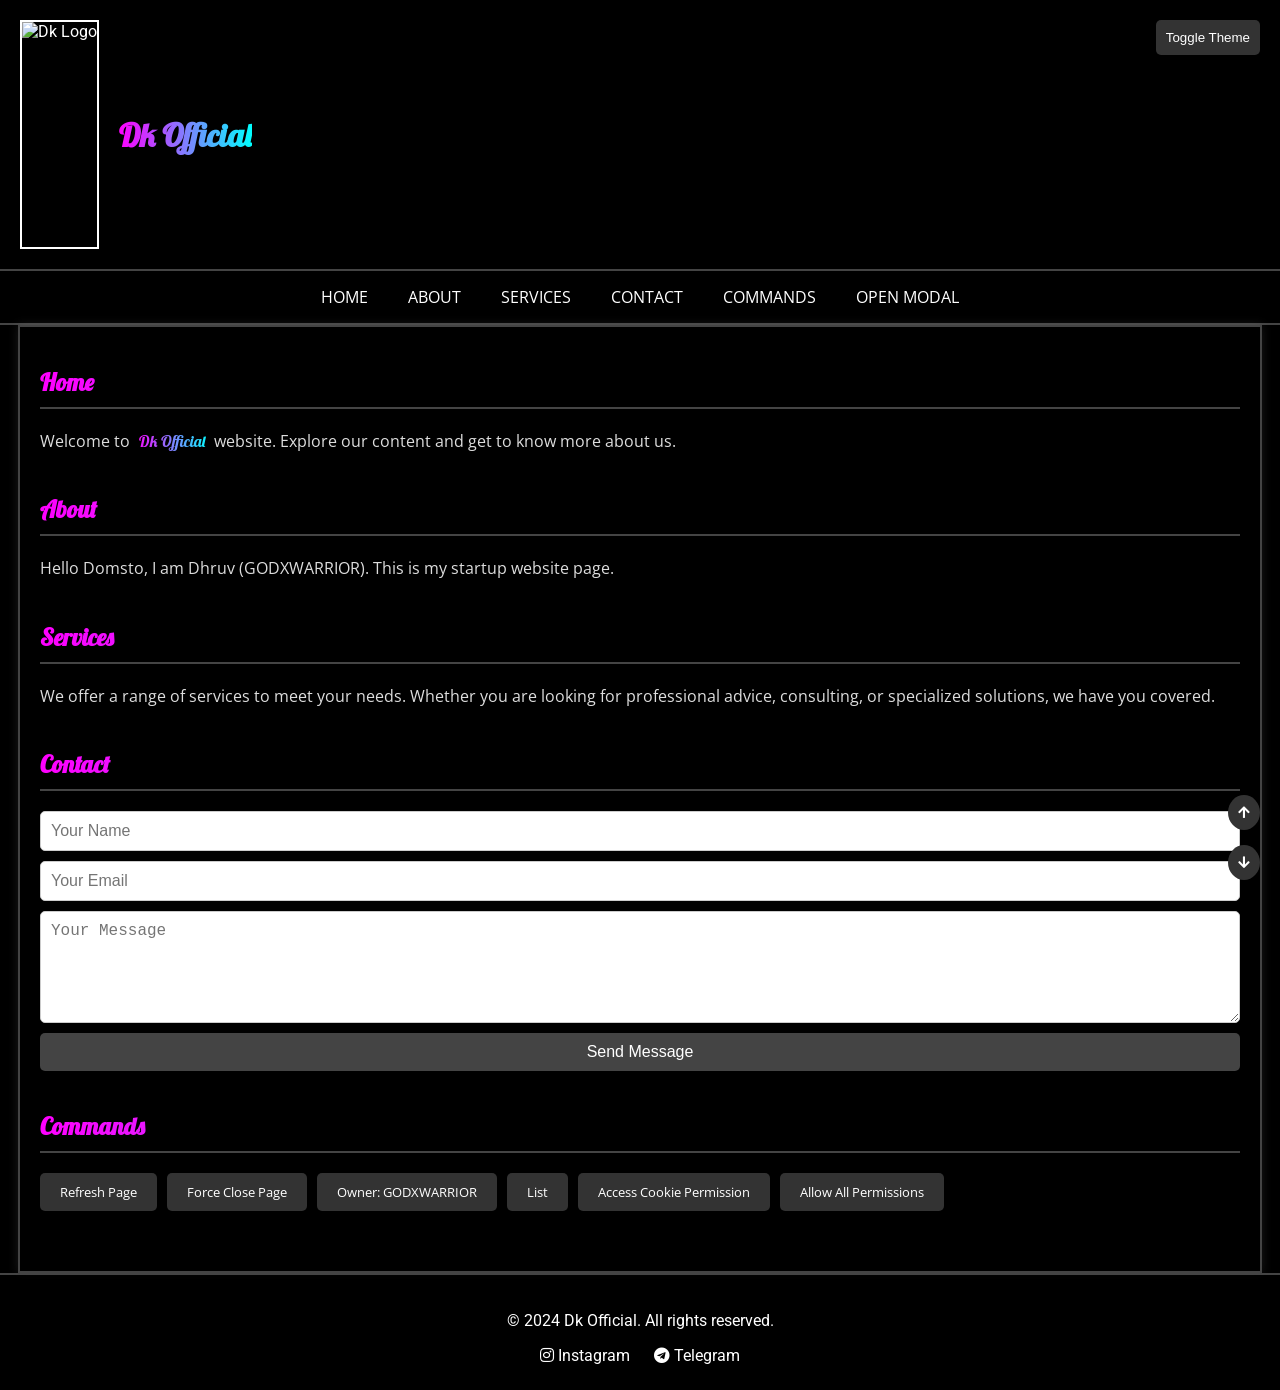
==== index.html @ fb7f43b9 "Add files via upload" ====
<!DOCTYPE html>
<html lang="en">
<head>
    <meta charset="UTF-8">
    <meta name="viewport" content="width=device-width, initial-scale=1.0">
    <title>Dk Official</title>
    <link rel="stylesheet" href="https://cdnjs.cloudflare.com/ajax/libs/font-awesome/5.15.4/css/all.min.css">
    <link href="https://fonts.googleapis.com/css2?family=Roboto:wght@400;700&family=Open+Sans:wght@400;700&family=Lobster&display=swap" rel="stylesheet">
    <link rel="stylesheet" href="https://cdnjs.cloudflare.com/ajax/libs/animate.css/4.1.1/animate.min.css"/>
    <link rel="stylesheet" href="https://cdnjs.cloudflare.com/ajax/libs/toastr.js/latest/toastr.min.css">
    <style>
        body {
            font-family: 'Roboto', sans-serif;
            margin: 0;
            padding: 0;
            color: #fff;
            overflow-x: hidden;
            background: black;
            transition: background 0.5s, color 0.5s;
            scroll-behavior: smooth;
        }
        .bg-animation {
            position: fixed;
            top: 0;
            left: 0;
            width: 100%;
            height: 100%;
            z-index: 0;
            background: url('https://s3-us-west-2.amazonaws.com/s.cdpn.io/221808/sky.jpg') no-repeat center center/cover;
            animation: backgroundAnimation 30s infinite alternate;
        }
        @keyframes backgroundAnimation {
            0% { background-position: 0% 0%; }
            100% { background-position: 100% 100%; }
        }
        header {
            display: flex;
            align-items: center;
            background-color: rgba(0, 0, 0, 0.8);
            color: #fff;
            padding: 20px;
            position: relative;
            z-index: 1;
            border-bottom: 2px solid #444;
            width: 100%;
        }
        header img {
            height: calc(100vh / 4); /* One-fourth of the viewport height */
            width: auto;
            border: 2px solid #fff;
        }
        header h1 {
            margin: 0;
            margin-left: 20px;
            font-family: 'Lobster', cursive;
            font-weight: 700;
            position: relative;
            color: transparent;
            background-image: linear-gradient(to right, #ff00ff, #00ffff);
            -webkit-background-clip: text;
            animation: skyCrackerAnimation 2s infinite;
        }
        @keyframes skyCrackerAnimation {
            0%, 100% { text-shadow: 0 0 10px rgba(255, 255, 255, 0.8), 0 0 20px rgba(255, 255, 255, 0.6), 0 0 30px rgba(255, 255, 255, 0.4), 0 0 40px rgba(255, 255, 255, 0.2); }
            50% { text-shadow: 0 0 20px rgba(255, 0, 0, 0.8), 0 0 40px rgba(255, 0, 0, 0.6), 0 0 60px rgba(255, 0, 0, 0.4), 0 0 80px rgba(255, 0, 0, 0.2); }
        }
        nav {
            display: flex;
            justify-content: center;
            background-color: rgba(0, 0, 0, 0.8);
            position: relative;
            z-index: 1;
            border-bottom: 2px solid #444;
            width: 100%;
            position: sticky;
            top: 0;
        }
        nav a {
            color: #fff;
            padding: 15px 20px;
            text-decoration: none;
            text-transform: uppercase;
            font-family: 'Open Sans', sans-serif;
            transition: color 0.3s;
        }
        nav a:hover {
            color: #ff0;
        }
        .theme-toggle {
            position: absolute;
            top: 20px;
            right: 20px;
            background-color: #333;
            color: #fff;
            padding: 10px;
            border: none;
            border-radius: 5px;
            cursor: pointer;
            z-index: 2;
        }
        .theme-toggle.light {
            background-color: #fff;
            color: #000;
        }
        main {
            padding: 20px;
            max-width: 1200px;
            margin: auto;
            background-color: rgba(0, 0, 0, 0.8);
            box-shadow: 0 0 10px rgba(255, 255, 255, 0.1);
            position: relative;
            z-index: 1;
            border: 2px solid #444;
        }
        section {
            margin-bottom: 40px;
        }
        section h2 {
            border-bottom: 2px solid #444;
            padding-bottom: 10px;
            font-family: 'Lobster', cursive;
            font-weight: 700;
            color: transparent;
            background-image: linear-gradient(to right, #ff00ff, #00ffff);
            -webkit-background-clip: text;
            animation: fadeInUp 1s ease-in-out;
        }
        @keyframes fadeInUp {
            from {
                opacity: 0;
                transform: translate3d(0, 40px, 0);
            }
            to {
                opacity: 1;
                transform: translate3d(0, 0, 0);
            }
        }
        section p {
            line-height: 1.6;
            font-family: 'Open Sans', sans-serif;
            color: #ddd;
            animation: fadeIn 1s ease-in-out;
        }
        @keyframes fadeIn {
            from {
                opacity: 0;
            }
            to {
                opacity: 1;
            }
        }
        .highlight {
            background-color: #ff0;
            font-family: 'Lobster', cursive;
            padding: 0 5px;
            color: transparent;
            background-image: linear-gradient(to right, #ff00ff, #00ffff);
            -webkit-background-clip: text;
        }
        .contact-form {
            display: flex;
            flex-direction: column;
            gap: 10px;
        }
        .contact-form input, .contact-form textarea {
            padding: 10px;
            font-size: 16px;
            border: 1px solid #ccc;
            border-radius: 5px;
        }
        .contact-form button {
            padding: 10px;
            font-size: 16px;
            background-color: #444;
            color: #fff;
            border: none;
            border-radius: 5px;
            cursor: pointer;
        }
        .contact-form button:hover {
            background-color: #555;
        }
        .commands {
            display: flex;
            flex-wrap: wrap;
            gap: 10px;
        }
        .command-button {
            background-color: #333;
            color: #fff;
            padding: 10px 20px;
            border: none;
            border-radius: 5px;
            cursor: pointer;
            font-family: 'Open Sans', sans-serif;
        }
        .command-button:hover {
            background-color: #555;
        }
        .go-up, .go-down {
            position: fixed;
            right: 20px;
            padding: 10px;
            background-color: #333;
            color: #fff;
            border: none;
            border-radius: 50%;
            cursor: pointer;
            z-index: 2;
        }
        .go-up {
            bottom: 70px;
        }
        .go-down {
            bottom: 20px;
        }
        footer {
            background-color: rgba(0, 0, 0, 0.8);
            color: #fff;
            text-align: center;
            padding: 20px;
            position: relative;
            z-index: 1;
            border-top: 2px solid #444;
        }
        .social-icons {
            margin-top: 10px;
        }
        .social-icons a {
            color: #fff;
            margin: 0 10px;
            text-decoration: none;
        }
        .modal {
            display: none;
            position: fixed;
            top: 0;
            left: 0;
            width: 100%;
            height: 100%;
            background-color: rgba(0, 0, 0, 0.8);
            justify-content: center;
            align-items: center;
            z-index: 3;
        }
        .modal.active {
            display: flex;
        }
        .modal-header, .modal-body {
            background-color: #333;
            color: #fff;
            padding: 20px;
            border-radius: 10px;
            width: 80%;
            max-width: 600px;
        }
        .modal-header {
            display: flex;
            justify-content: space-between;
            align-items: center;
            border-bottom: 2px solid #444;
            padding-bottom: 10px;
            font-family: 'Lobster', cursive;
            font-weight: 700;
        }
        .modal-body {
            padding: 20px 0;
        }
        .close-button {
            cursor: pointer;
            font-size: 24px;
            color: #fff;
        }
        .tooltip {
            position: relative;
            display: inline-block;
        }
        .tooltip .tooltiptext {
            visibility: hidden;
            width: 120px;
            background-color: #333;
            color: #fff;
            text-align: center;
            border-radius: 5px;
            padding: 5px;
            position: absolute;
            z-index: 1;
            bottom: 100%;
            left: 50%;
            margin-left: -60px;
            opacity: 0;
            transition: opacity 0.3s;
        }
        .tooltip:hover .tooltiptext {
            visibility: visible;
            opacity: 1;
        }
        .dark-mode {
            background-color: #121212;
            color: #fff;
        }
        .light-mode {
            background-color: #f5f5f5;
            color: #000;
        }
        .light-mode nav, .light-mode footer {
            background-color: #fff;
            color: #000;
        }
        .light-mode .command-button {
            background-color: #ddd;
            color: #000;
        }
        .light-mode .command-button:hover {
            background-color: #ccc;
        }
    </style>
</head>
<body data-spy="scroll" data-target="nav" data-offset="60">
    <div class="bg-animation"></div>
    <header>
        <img src="https://www.dropbox.com/scl/fi/5ltks3g2kdug791y4hsg6/IMG_20240408_201841.png?rlkey=3jdibfqul8lbfwavohm7fztfv&st=ibih7zx9&dl=1" alt="Dk Logo">
        <h1 class="animate__animated animate__fadeIn">Dk Official</h1>
    </header>
    <nav>
        <a href="#home">Home</a>
        <a href="#about">About</a>
        <a href="#services">Services</a>
        <a href="#contact">Contact</a>
        <a href="#commands">Commands</a>
        <a href="#modal" id="openModal">Open Modal</a>
    </nav>
    <button class="theme-toggle">Toggle Theme</button>
    <main>
        <section id="home">
            <h2>Home</h2>
            <p>Welcome to <span class="highlight">Dk Official</span> website. Explore our content and get to know more about us.</p>
        </section>
        <section id="about">
            <h2>About</h2>
            <p>Hello Domsto, I am Dhruv (GODXWARRIOR). This is my startup website page.</p>
        </section>
        <section id="services">
            <h2>Services</h2>
            <p>We offer a range of services to meet your needs. Whether you are looking for professional advice, consulting, or specialized solutions, we have you covered.</p>
        </section>
        <section id="contact">
            <h2>Contact</h2>
            <form class="contact-form" id="contactForm">
                <input type="text" name="name" placeholder="Your Name" required>
                <input type="email" name="email" placeholder="Your Email" required>
                <textarea name="message" rows="5" placeholder="Your Message" required></textarea>
                <button type="submit">Send Message</button>
            </form>
        </section>
        <section id="commands">
            <h2>Commands</h2>
            <div class="commands">
                <button class="command-button tooltip" id="refreshPage">Refresh Page<span class="tooltiptext">Reload the webpage</span></button>
                <button class="command-button tooltip" id="closePage">Force Close Page<span class="tooltiptext">Close the webpage</span></button>
                <button class="command-button tooltip">Owner: GODXWARRIOR<span class="tooltiptext">Information about the owner</span></button>
                <button class="command-button tooltip">List<span class="tooltiptext">Display list of items</span></button>
                <button class="command-button tooltip" id="cookiePermission">Access Cookie Permission<span class="tooltiptext">Request cookie permission</span></button>
                <button class="command-button tooltip" id="allowAllPermissions">Allow All Permissions<span class="tooltiptext">Grant all permissions</span></button>
                <!-- Add more commands here as needed -->
            </div>
        </section>
    </main>
    <footer>
        <p>&copy; 2024 Dk Official. All rights reserved.</p>
        <div class="social-icons">
            <a href="https://www.instagram.com/__dhruv__x__arya__x__?igsh=c3NodjY0eHowbjA="><i class="fab fa-instagram"></i> Instagram</a>
            <a href="https://t.me/Dhruv_Aryaa"><i class="fab fa-telegram"></i> Telegram</a>
        </div>
    </footer>

    <button class="go-up" id="goUp"><i class="fas fa-arrow-up"></i></button>
    <button class="go-down" id="goDown"><i class="fas fa-arrow-down"></i></button>

    <!-- Modal Popup -->
    <div id="myModal" class="modal">
        <div class="modal-header">
            <h3>Modal Title</h3>
            <span class="close-button" id="closeModal">&times;</span>
        </div>
        <div class="modal-body">
            <p>This is a sample modal popup content.</p>
        </div>
    </div>

    <!-- Chart.js Library -->
    <script src="https://cdn.jsdelivr.net/npm/chart.js"></script>
    <!-- Email.js Library -->
    <script src="https://cdn.emailjs.com/dist/email.min.js"></script>
    <!-- Toastr Notifications Library -->
    <script src="https://cdnjs.cloudflare.com/ajax/libs/toastr.js/latest/toastr.min.js"></script>

    <script>
        // Initialize EmailJS
        (function() {
            emailjs.init("YOUR_USER_ID"); // Replace with your EmailJS user ID
        })();

        // Request Notification Permission
        if (Notification.permission !== 'granted') {
            Notification.requestPermission().then(permission => {
                if (permission === 'granted') {
                    new Notification("Welcome to Dk Official!");
                }
            });
        }

        // Send Notification
        function sendNotification(title, body) {
            if (Notification.permission === 'granted') {
                new Notification(title, { body: body });
            }
        }

        // Send Email
        document.getElementById('contactForm').addEventListener('submit', function(event) {
            event.preventDefault();
            let templateParams = {
                name: this.name.value,
                email: this.email.value,
                message: this.message.value
            };
            emailjs.send('YOUR_SERVICE_ID', 'YOUR_TEMPLATE_ID', templateParams)
                .then(function(response) {
                    toastr.success('Email sent successfully!');
                    document.getElementById('contactForm').reset();
                }, function(error) {
                    toastr.error('Failed to send email. Please try again.');
                });
        });

        // Theme Toggle
        document.querySelector('.theme-toggle').addEventListener('click', function() {
            document.body.classList.toggle('light-mode');
            document.body.classList.toggle('dark-mode');
        });

        // Command Buttons
        document.getElementById('refreshPage').addEventListener('click', function() {
            location.reload();
        });

        document.getElementById('closePage').addEventListener('click', function() {
            window.close();
        });

        document.getElementById('cookiePermission').addEventListener('click', function() {
            navigator.permissions.query({name: 'cookie'}).then(function(permissionStatus) {
                alert(`Cookie Permission: ${permissionStatus.state}`);
            });
        });

        document.getElementById('allowAllPermissions').addEventListener('click', function() {
            // This is a placeholder for granting all permissions
            alert('All permissions have been granted (simulated).');
        });

        // Go Up and Go Down Buttons
        document.getElementById('goUp').addEventListener('click', function() {
            window.scrollTo({ top: 0, behavior: 'smooth' });
        });

        document.getElementById('goDown').addEventListener('click', function() {
            window.scrollTo({ top: document.body.scrollHeight, behavior: 'smooth' });
        });

        // Modal Popup
        document.getElementById('openModal').addEventListener('click', function(event) {
            event.preventDefault();
            document.getElementById('myModal').classList.add('active');
        });

        document.getElementById('closeModal').addEventListener('click', function() {
            document.getElementById('myModal').classList.remove('active');
        });

        window.addEventListener('click', function(event) {
            if (event.target === document.getElementById('myModal')) {
                document.getElementById('myModal').classList.remove('active');
            }
        });

        // Additional features (e.g., weather updates, date and time)
        function updateDateTime() {
            let now = new Date();
            document.getElementById('datetime').textContent = now.toLocaleString();
        }
        setInterval(updateDateTime, 1000);
        updateDateTime();
    </script>
</body>
</html>
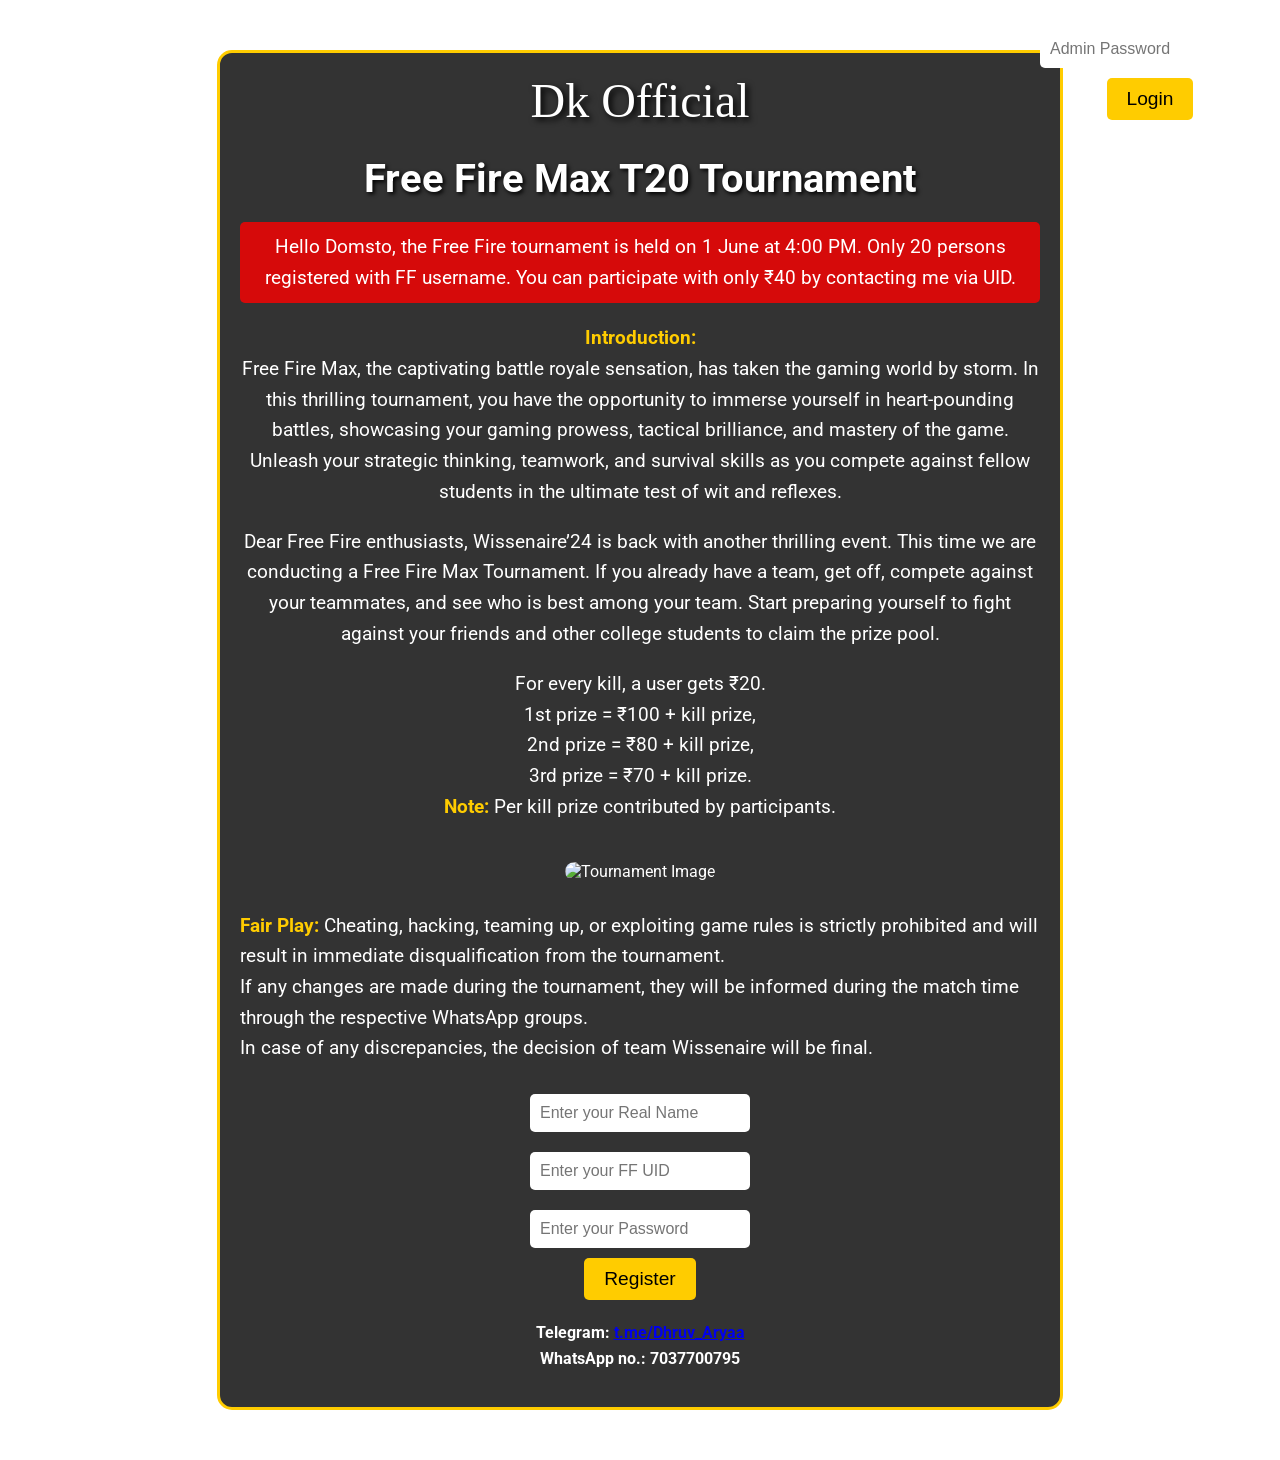
==== commit f13b8529: "Add files via upload" ====
--- a/index.html
+++ b/index.html
@@ -3,495 +3,470 @@
 <head>
     <meta charset="UTF-8">
     <meta name="viewport" content="width=device-width, initial-scale=1.0">
-    <title>Dk Official</title>
-    <link rel="stylesheet" href="https://cdnjs.cloudflare.com/ajax/libs/font-awesome/5.15.4/css/all.min.css">
-    <link href="https://fonts.googleapis.com/css2?family=Roboto:wght@400;700&family=Open+Sans:wght@400;700&family=Lobster&display=swap" rel="stylesheet">
-    <link rel="stylesheet" href="https://cdnjs.cloudflare.com/ajax/libs/animate.css/4.1.1/animate.min.css"/>
-    <link rel="stylesheet" href="https://cdnjs.cloudflare.com/ajax/libs/toastr.js/latest/toastr.min.css">
+    <title>Free Fire Max T20 Tournament - Dk Official</title>
     <style>
+        @import url('https://fonts.googleapis.com/css2?family=Roboto:wght@300;400;700&family=Press+Start+2P&display=swap');
+
         body {
             font-family: 'Roboto', sans-serif;
+            background: url('https://www.dropbox.com/scl/fi/n9z4mzyovww0092wyyswy/15695-Free-Fire.jpg?rlkey=npbdidvfoxpopw5f5c1pks23q&dl=1') no-repeat center center fixed;
+            background-size: cover;
             margin: 0;
             padding: 0;
             color: #fff;
-            overflow-x: hidden;
-            background: black;
-            transition: background 0.5s, color 0.5s;
-            scroll-behavior: smooth;
-        }
-        .bg-animation {
-            position: fixed;
-            top: 0;
-            left: 0;
-            width: 100%;
-            height: 100%;
-            z-index: 0;
-            background: url('https://s3-us-west-2.amazonaws.com/s.cdpn.io/221808/sky.jpg') no-repeat center center/cover;
-            animation: backgroundAnimation 30s infinite alternate;
-        }
-        @keyframes backgroundAnimation {
+            text-align: center;
+            animation: moveBg 20s infinite linear;
+        }
+
+        .container {
+            background: rgba(0, 0, 0, 0.8);
+            border: 3px solid #ffcc00;
+            border-radius: 15px;
+            padding: 20px;
+            margin: 50px auto;
+            width: 80%;
+            max-width: 800px;
+            animation: fadeIn 3s ease-in-out;
+        }
+
+        .main-title {
+            font-family: 'Press Start 2P', cursive;
+            font-size: 3em;
+            margin-bottom: 20px;
+            text-shadow: 3px 3px 6px #000;
+            animation: textGlow 2s infinite alternate;
+        }
+
+        h1 {
+            font-size: 2.5em;
+            margin-bottom: 20px;
+            text-shadow: 2px 2px 4px #000;
+            font-weight: bold;
+        }
+
+        p {
+            font-size: 1.2em;
+            line-height: 1.6;
+        }
+
+        .highlight {
+            color: #ffcc00;
+            font-weight: bold;
+        }
+
+        .guidelines {
+            text-align: left;
+            margin-top: 30px;
+        }
+
+        .guidelines ul {
+            list-style-type: none;
+            padding: 0;
+        }
+
+        .guidelines ul li {
+            margin-bottom: 10px;
+            font-size: 1em;
+        }
+
+        img {
+            max-width: 100%;
+            height: auto;
+            border-radius: 10px;
+            margin-top: 20px;
+        }
+
+        @keyframes fadeIn {
+            from { opacity: 0; }
+            to { opacity: 1; }
+        }
+
+        @keyframes moveBg {
             0% { background-position: 0% 0%; }
-            100% { background-position: 100% 100%; }
-        }
-        header {
+            50% { background-position: 100% 100%; }
+            100% { background-position: 0% 0%; }
+        }
+
+        @keyframes textGlow {
+            0% { color: #ffcc00; }
+            100% { color: #00ffcc; }
+        }
+
+        .notification {
+            background: rgba(255, 0, 0, 0.8);
+            padding: 10px;
+            border-radius: 5px;
+            margin-bottom: 20px;
+            font-size: 1.2em;
+        }
+
+        .registration-form {
             display: flex;
+            flex-direction: column;
             align-items: center;
-            background-color: rgba(0, 0, 0, 0.8);
-            color: #fff;
+            margin-top: 20px;
+        }
+
+        .registration-form input {
+            padding: 10px;
+            margin: 10px 0;
+            border-radius: 5px;
+            border: none;
+            font-size: 1em;
+        }
+
+        .registration-form button {
+            padding: 10px 20px;
+            border-radius: 5px;
+            border: none;
+            background-color: #ffcc00;
+            color: #000;
+            font-size: 1.2em;
+            cursor: pointer;
+        }
+
+        .participant-section {
+            display: none;
+            margin-top: 30px;
             padding: 20px;
-            position: relative;
-            z-index: 1;
-            border-bottom: 2px solid #444;
-            width: 100%;
-        }
-        header img {
-            height: calc(100vh / 4); /* One-fourth of the viewport height */
-            width: auto;
-            border: 2px solid #fff;
-        }
-        header h1 {
-            margin: 0;
-            margin-left: 20px;
-            font-family: 'Lobster', cursive;
-            font-weight: 700;
-            position: relative;
-            color: transparent;
-            background-image: linear-gradient(to right, #ff00ff, #00ffff);
-            -webkit-background-clip: text;
-            animation: skyCrackerAnimation 2s infinite;
-        }
-        @keyframes skyCrackerAnimation {
-            0%, 100% { text-shadow: 0 0 10px rgba(255, 255, 255, 0.8), 0 0 20px rgba(255, 255, 255, 0.6), 0 0 30px rgba(255, 255, 255, 0.4), 0 0 40px rgba(255, 255, 255, 0.2); }
-            50% { text-shadow: 0 0 20px rgba(255, 0, 0, 0.8), 0 0 40px rgba(255, 0, 0, 0.6), 0 0 60px rgba(255, 0, 0, 0.4), 0 0 80px rgba(255, 0, 0, 0.2); }
-        }
-        nav {
-            display: flex;
-            justify-content: center;
-            background-color: rgba(0, 0, 0, 0.8);
-            position: relative;
-            z-index: 1;
-            border-bottom: 2px solid #444;
-            width: 100%;
-            position: sticky;
-            top: 0;
-        }
-        nav a {
-            color: #fff;
-            padding: 15px 20px;
-            text-decoration: none;
-            text-transform: uppercase;
-            font-family: 'Open Sans', sans-serif;
-            transition: color 0.3s;
-        }
-        nav a:hover {
-            color: #ff0;
-        }
-        .theme-toggle {
+            border-radius: 15px;
+            background: rgba(0, 0, 0, 0.8);
+            animation: participantGlow 2s infinite alternate;
+        }
+
+        .participant-list, .announcement-section, .admin-dashboard {
+            margin: 20px 0;
+        }
+
+        .participant-list ul, .announcement-section ul {
+            list-style: none;
+            padding: 0;
+        }
+
+        .announcement-form input, .admin-dashboard input {
+            padding: 10px;
+            margin: 10px 0;
+            border-radius: 5px;
+            border: none;
+            font-size: 1em;
+        }
+
+        .announcement-form button, .admin-dashboard button {
+            padding: 10px 20px;
+            border-radius: 5px;
+            border: none;
+            background-color: #ffcc00;
+            color: #000;
+            font-size: 1.2em;
+            cursor: pointer;
+        }
+
+        @keyframes participantGlow {
+            0% { box-shadow: 0 0 20px #ffcc00; }
+            100% { box-shadow: 0 0 20px #00ffcc; }
+        }
+
+        .participant-section {
+            animation: participantGlow 2s infinite alternate;
+        }
+
+        .admin-login {
             position: absolute;
             top: 20px;
             right: 20px;
-            background-color: #333;
-            color: #fff;
-            padding: 10px;
-            border: none;
-            border-radius: 5px;
-            cursor: pointer;
-            z-index: 2;
-        }
-        .theme-toggle.light {
-            background-color: #fff;
-            color: #000;
-        }
-        main {
-            padding: 20px;
-            max-width: 1200px;
-            margin: auto;
-            background-color: rgba(0, 0, 0, 0.8);
-            box-shadow: 0 0 10px rgba(255, 255, 255, 0.1);
-            position: relative;
-            z-index: 1;
-            border: 2px solid #444;
-        }
-        section {
-            margin-bottom: 40px;
-        }
-        section h2 {
-            border-bottom: 2px solid #444;
-            padding-bottom: 10px;
-            font-family: 'Lobster', cursive;
-            font-weight: 700;
-            color: transparent;
-            background-image: linear-gradient(to right, #ff00ff, #00ffff);
-            -webkit-background-clip: text;
-            animation: fadeInUp 1s ease-in-out;
-        }
-        @keyframes fadeInUp {
-            from {
-                opacity: 0;
-                transform: translate3d(0, 40px, 0);
-            }
-            to {
-                opacity: 1;
-                transform: translate3d(0, 0, 0);
-            }
-        }
-        section p {
-            line-height: 1.6;
-            font-family: 'Open Sans', sans-serif;
-            color: #ddd;
-            animation: fadeIn 1s ease-in-out;
-        }
-        @keyframes fadeIn {
-            from {
-                opacity: 0;
-            }
-            to {
-                opacity: 1;
-            }
-        }
-        .highlight {
-            background-color: #ff0;
-            font-family: 'Lobster', cursive;
-            padding: 0 5px;
-            color: transparent;
-            background-image: linear-gradient(to right, #ff00ff, #00ffff);
-            -webkit-background-clip: text;
-        }
-        .contact-form {
             display: flex;
             flex-direction: column;
-            gap: 10px;
-        }
-        .contact-form input, .contact-form textarea {
+            align-items: center;
+        }
+
+        .admin-login input {
             padding: 10px;
-            font-size: 16px;
-            border: 1px solid #ccc;
-            border-radius: 5px;
-        }
-        .contact-form button {
+            margin: 10px 0;
+            border-radius: 5px;
+            border: none;
+            font-size: 1em;
+        }
+
+        .admin-login button {
+            padding: 10px 20px;
+            border-radius: 5px;
+            border: none;
+            background-color: #ffcc00;
+            color: #000;
+            font-size: 1.2em;
+            cursor: pointer;
+        }
+
+        .contact {
+            margin-top: 20px;
+            font-size: 1em;
+            font-weight: bold;
+        }
+
+        .participant-chart, .password-chart {
+            border: 2px solid #ffcc00;
+            border-radius: 10px;
             padding: 10px;
-            font-size: 16px;
-            background-color: #444;
-            color: #fff;
-            border: none;
-            border-radius: 5px;
-            cursor: pointer;
-        }
-        .contact-form button:hover {
-            background-color: #555;
-        }
-        .commands {
-            display: flex;
-            flex-wrap: wrap;
-            gap: 10px;
-        }
-        .command-button {
-            background-color: #333;
-            color: #fff;
-            padding: 10px 20px;
-            border: none;
-            border-radius: 5px;
-            cursor: pointer;
-            font-family: 'Open Sans', sans-serif;
-        }
-        .command-button:hover {
-            background-color: #555;
-        }
-        .go-up, .go-down {
-            position: fixed;
-            right: 20px;
-            padding: 10px;
-            background-color: #333;
-            color: #fff;
-            border: none;
-            border-radius: 50%;
-            cursor: pointer;
-            z-index: 2;
-        }
-        .go-up {
-            bottom: 70px;
-        }
-        .go-down {
-            bottom: 20px;
-        }
-        footer {
-            background-color: rgba(0, 0, 0, 0.8);
-            color: #fff;
-            text-align: center;
-            padding: 20px;
-            position: relative;
-            z-index: 1;
-            border-top: 2px solid #444;
-        }
-        .social-icons {
-            margin-top: 10px;
-        }
-        .social-icons a {
-            color: #fff;
-            margin: 0 10px;
-            text-decoration: none;
-        }
-        .modal {
-            display: none;
-            position: fixed;
-            top: 0;
-            left: 0;
-            width: 100%;
-            height: 100%;
-            background-color: rgba(0, 0, 0, 0.8);
-            justify-content: center;
-            align-items: center;
-            z-index: 3;
-        }
-        .modal.active {
-            display: flex;
-        }
-        .modal-header, .modal-body {
-            background-color: #333;
-            color: #fff;
-            padding: 20px;
-            border-radius: 10px;
-            width: 80%;
-            max-width: 600px;
-        }
-        .modal-header {
-            display: flex;
-            justify-content: space-between;
-            align-items: center;
-            border-bottom: 2px solid #444;
-            padding-bottom: 10px;
-            font-family: 'Lobster', cursive;
-            font-weight: 700;
-        }
-        .modal-body {
-            padding: 20px 0;
-        }
-        .close-button {
-            cursor: pointer;
-            font-size: 24px;
-            color: #fff;
-        }
-        .tooltip {
-            position: relative;
-            display: inline-block;
-        }
-        .tooltip .tooltiptext {
-            visibility: hidden;
-            width: 120px;
-            background-color: #333;
-            color: #fff;
-            text-align: center;
-            border-radius: 5px;
-            padding: 5px;
-            position: absolute;
-            z-index: 1;
-            bottom: 100%;
-            left: 50%;
-            margin-left: -60px;
-            opacity: 0;
-            transition: opacity 0.3s;
-        }
-        .tooltip:hover .tooltiptext {
-            visibility: visible;
-            opacity: 1;
-        }
-        .dark-mode {
-            background-color: #121212;
-            color: #fff;
-        }
-        .light-mode {
-            background-color: #f5f5f5;
-            color: #000;
-        }
-        .light-mode nav, .light-mode footer {
-            background-color: #fff;
-            color: #000;
-        }
-        .light-mode .command-button {
-            background-color: #ddd;
-            color: #000;
-        }
-        .light-mode .command-button:hover {
-            background-color: #ccc;
+            margin: 20px 0;
         }
     </style>
 </head>
-<body data-spy="scroll" data-target="nav" data-offset="60">
-    <div class="bg-animation"></div>
-    <header>
-        <img src="https://www.dropbox.com/scl/fi/5ltks3g2kdug791y4hsg6/IMG_20240408_201841.png?rlkey=3jdibfqul8lbfwavohm7fztfv&st=ibih7zx9&dl=1" alt="Dk Logo">
-        <h1 class="animate__animated animate__fadeIn">Dk Official</h1>
-    </header>
-    <nav>
-        <a href="#home">Home</a>
-        <a href="#about">About</a>
-        <a href="#services">Services</a>
-        <a href="#contact">Contact</a>
-        <a href="#commands">Commands</a>
-        <a href="#modal" id="openModal">Open Modal</a>
-    </nav>
-    <button class="theme-toggle">Toggle Theme</button>
-    <main>
-        <section id="home">
-            <h2>Home</h2>
-            <p>Welcome to <span class="highlight">Dk Official</span> website. Explore our content and get to know more about us.</p>
-        </section>
-        <section id="about">
-            <h2>About</h2>
-            <p>Hello Domsto, I am Dhruv (GODXWARRIOR). This is my startup website page.</p>
-        </section>
-        <section id="services">
-            <h2>Services</h2>
-            <p>We offer a range of services to meet your needs. Whether you are looking for professional advice, consulting, or specialized solutions, we have you covered.</p>
-        </section>
-        <section id="contact">
-            <h2>Contact</h2>
-            <form class="contact-form" id="contactForm">
-                <input type="text" name="name" placeholder="Your Name" required>
-                <input type="email" name="email" placeholder="Your Email" required>
-                <textarea name="message" rows="5" placeholder="Your Message" required></textarea>
-                <button type="submit">Send Message</button>
-            </form>
-        </section>
-        <section id="commands">
-            <h2>Commands</h2>
-            <div class="commands">
-                <button class="command-button tooltip" id="refreshPage">Refresh Page<span class="tooltiptext">Reload the webpage</span></button>
-                <button class="command-button tooltip" id="closePage">Force Close Page<span class="tooltiptext">Close the webpage</span></button>
-                <button class="command-button tooltip">Owner: GODXWARRIOR<span class="tooltiptext">Information about the owner</span></button>
-                <button class="command-button tooltip">List<span class="tooltiptext">Display list of items</span></button>
-                <button class="command-button tooltip" id="cookiePermission">Access Cookie Permission<span class="tooltiptext">Request cookie permission</span></button>
-                <button class="command-button tooltip" id="allowAllPermissions">Allow All Permissions<span class="tooltiptext">Grant all permissions</span></button>
-                <!-- Add more commands here as needed -->
+<body>
+    <div class="admin-login">
+        <input type="password" id="admin-password" placeholder="Admin Password">
+        <button onclick="adminLogin()">Login</button>
+    </div>
+    <div class="container">
+        <div class="main-title">Dk Official</div>
+        <h1>Free Fire Max T20 Tournament</h1>
+        <p class="notification">Hello Domsto, the Free Fire tournament is held on 1 June at 4:00 PM. Only 20 persons registered with FF username. You can participate with only ₹40 by contacting me via UID.</p>
+        <p>
+            <span class="highlight">Introduction:</span><br>
+            Free Fire Max, the captivating battle royale sensation, has taken the gaming world by storm. In this thrilling tournament, you have the opportunity to immerse yourself in heart-pounding battles, showcasing your gaming prowess, tactical brilliance, and mastery of the game. Unleash your strategic thinking, teamwork, and survival skills as you compete against fellow students in the ultimate test of wit and reflexes.
+        </p>
+        <p>
+            Dear Free Fire enthusiasts, Wissenaire’24 is back with another thrilling event. This time we are conducting a Free Fire Max Tournament. If you already have a team, get off, compete against your teammates, and see who is best among your team. Start preparing yourself to fight against your friends and other college students to claim the prize pool.
+        </p>
+        <p>
+            For every kill, a user gets ₹20. <br>
+            1st prize = ₹100 + kill prize, <br>
+            2nd prize = ₹80 + kill prize, <br>
+            3rd prize = ₹70 + kill prize. <br>
+            <span class="highlight">Note:</span> Per kill prize contributed by participants.
+        </p>
+        <img src="https://www.dropbox.com/scl/fi/pgc33yh4yd8gg5vggs53f/3992k81DamGUjS.jpg?rlkey=kcjshybm84q2vv922qtb5ddw3&dl=1" alt="Tournament Image">
+        <p class="guidelines">
+            <span class="highlight">Fair Play:</span> Cheating, hacking, teaming up, or exploiting game rules is strictly prohibited and will result in immediate disqualification from the tournament.
+            <br>If any changes are made during the tournament, they will be informed during the match time through the respective WhatsApp groups.
+            <br>In case of any discrepancies, the decision of team Wissenaire will be final.
+        </p>
+        <div class="registration-form">
+            <input type="text" id="real-name" placeholder="Enter your Real Name" required>
+            <input type="text" id="ff-uid" placeholder="Enter your FF UID" required>
+            <input type="password" id="password" placeholder="Enter your Password" required>
+            <button onclick="registerUser()">Register</button>
+        </div>
+        <div class="participant-section" id="participant-section">
+            <h2>Participants</h2>
+            <div class="participant-list">
+                <ul id="participants">
+                    <!-- Participants will be listed here -->
+                </ul>
             </div>
-        </section>
-    </main>
-    <footer>
-        <p>&copy; 2024 Dk Official. All rights reserved.</p>
-        <div class="social-icons">
-            <a href="https://www.instagram.com/__dhruv__x__arya__x__?igsh=c3NodjY0eHowbjA="><i class="fab fa-instagram"></i> Instagram</a>
-            <a href="https://t.me/Dhruv_Aryaa"><i class="fab fa-telegram"></i> Telegram</a>
+            <div class="participant-chart">
+                <h3>Participants Chart</h3>
+                <ul id="participant-chart">
+                    <!-- Participants Chart will be listed here -->
+                </ul>
+            </div>
+            <div class="announcement-section">
+                <h2>Announcements</h2>
+                <ul id="announcements">
+                    <!-- Announcements will be listed here -->
+                </ul>
+            </div>
+            <div class="admin-dashboard" id="admin-controls" style="display: none;">
+                <h2>Admin Controls</h2>
+                <div class="announcement-form">
+                    <input type="text" id="new-announcement" placeholder="Enter announcement">
+                    <button onclick="saveAnnouncement()">Save Announcement</button>
+                </div>
+                <button onclick="startCompetition()">Start Competition</button>
+                <button onclick="sendNotification()">Send Notification</button>
+                <h3>Manage Participants</h3>
+                <ul id="admin-participants">
+                    <!-- Participants for admin control -->
+                </ul>
+                <div class="password-chart">
+                    <h3>Set Participant Passwords</h3>
+                    <ul id="password-chart">
+                        <!-- Passwords will be listed here -->
+                    </ul>
+                </div>
+            </div>
         </div>
-    </footer>
-
-    <button class="go-up" id="goUp"><i class="fas fa-arrow-up"></i></button>
-    <button class="go-down" id="goDown"><i class="fas fa-arrow-down"></i></button>
-
-    <!-- Modal Popup -->
-    <div id="myModal" class="modal">
-        <div class="modal-header">
-            <h3>Modal Title</h3>
-            <span class="close-button" id="closeModal">&times;</span>
-        </div>
-        <div class="modal-body">
-            <p>This is a sample modal popup content.</p>
-        </div>
+        <p class="contact">
+            Telegram: <a href="https://t.me/Dhruv_Aryaa" target="_blank">t.me/Dhruv_Aryaa</a><br>
+            WhatsApp no.: 7037700795
+        </p>
     </div>
-
-    <!-- Chart.js Library -->
-    <script src="https://cdn.jsdelivr.net/npm/chart.js"></script>
-    <!-- Email.js Library -->
-    <script src="https://cdn.emailjs.com/dist/email.min.js"></script>
-    <!-- Toastr Notifications Library -->
-    <script src="https://cdnjs.cloudflare.com/ajax/libs/toastr.js/latest/toastr.min.js"></script>
-
     <script>
-        // Initialize EmailJS
-        (function() {
-            emailjs.init("YOUR_USER_ID"); // Replace with your EmailJS user ID
-        })();
-
-        // Request Notification Permission
-        if (Notification.permission !== 'granted') {
-            Notification.requestPermission().then(permission => {
-                if (permission === 'granted') {
-                    new Notification("Welcome to Dk Official!");
+        const participants = JSON.parse(localStorage.getItem('participants')) || [];
+        const announcements = JSON.parse(localStorage.getItem('announcements')) || [];
+        const passwords = JSON.parse(localStorage.getItem('passwords')) || [];
+        const adminPassword = "@7037700795GODXWARRIOR";
+        let currentUser = JSON.parse(localStorage.getItem('currentUser')) || null;
+
+        function registerUser() {
+            if (participants.length >= 20) {
+                alert('Registration is closed.');
+                return;
+            }
+
+            const realName = document.getElementById('real-name').value;
+            const ffUid = document.getElementById('ff-uid').value;
+            const password = document.getElementById('password').value;
+
+            if (!realName || !ffUid || !password) {
+                alert('Please fill in all fields');
+                return;
+            }
+
+            if (participants.some(participant => participant.ffUid === ffUid || participant.password === password)) {
+                alert('FF UID or Password already registered');
+                return;
+            }
+
+            if (!passwords.includes(password)) {
+                alert('Invalid Password');
+                return;
+            }
+
+            const newUser = { realName, ffUid, password };
+            participants.push(newUser);
+            currentUser = newUser;
+            localStorage.setItem('participants', JSON.stringify(participants));
+            localStorage.setItem('currentUser', JSON.stringify(currentUser));
+            displayParticipants();
+            toggleParticipantSection(true);
+        }
+
+        function displayParticipants() {
+            const participantList = document.getElementById('participants');
+            participantList.innerHTML = '';
+            participants.forEach(participant => {
+                const listItem = document.createElement('li');
+                listItem.textContent = `${participant.realName} (FF UID: ${participant.ffUid})`;
+                participantList.appendChild(listItem);
+            });
+
+            const participantChart = document.getElementById('participant-chart');
+            participantChart.innerHTML = '';
+            participants.forEach(participant => {
+                const listItem = document.createElement('li');
+                listItem.textContent = `Name: ${participant.realName}, FF UID: ${participant.ffUid}`;
+                participantChart.appendChild(listItem);
+            });
+
+            updateAdminParticipantList();
+        }
+
+        function toggleParticipantSection(show) {
+            const participantSection = document.getElementById('participant-section');
+            if (show) {
+                participantSection.style.display = 'block';
+                displayAnnouncements();
+            } else {
+                participantSection.style.display = 'none';
+            }
+        }
+
+        function adminLogin() {
+            const password = document.getElementById('admin-password').value;
+            if (password === adminPassword) {
+                document.getElementById('admin-controls').style.display = 'block';
+                document.getElementById('participant-section').style.display = 'block';
+            } else {
+                alert('Invalid password');
+            }
+        }
+
+        function saveAnnouncement() {
+            const newAnnouncement = document.getElementById('new-announcement').value;
+            if (newAnnouncement) {
+                announcements.push(newAnnouncement);
+                localStorage.setItem('announcements', JSON.stringify(announcements));
+                displayAnnouncements();
+                document.getElementById('new-announcement').value = '';
+            }
+        }
+
+        function displayAnnouncements() {
+            const announcementList = document.getElementById('announcements');
+            announcementList.innerHTML = '';
+            announcements.forEach(announcement => {
+                const listItem = document.createElement('li');
+                listItem.textContent = announcement;
+                listItem.onclick = () => editAnnouncement(announcement, listItem);
+                announcementList.appendChild(listItem);
+            });
+        }
+
+        function editAnnouncement(announcement, listItem) {
+            if (confirm('Edit this announcement?')) {
+                const newAnnouncement = prompt('Enter new announcement text:', announcement);
+                if (newAnnouncement) {
+                    const index = announcements.indexOf(announcement);
+                    announcements[index] = newAnnouncement;
+                    localStorage.setItem('announcements', JSON.stringify(announcements));
+                    displayAnnouncements();
                 }
+            }
+        }
+
+        function startCompetition() {
+            alert('Competition started!');
+        }
+
+        function sendNotification() {
+            if (currentUser) {
+                alert('Notification sent to all participants!');
+            } else {
+                alert('Only registered participants can receive notifications');
+            }
+        }
+
+        function removeParticipant(ffUid) {
+            const index = participants.findIndex(participant => participant.ffUid === ffUid);
+            if (index > -1) {
+                participants.splice(index, 1);
+                localStorage.setItem('participants', JSON.stringify(participants));
+                displayParticipants();
+                if (currentUser && currentUser.ffUid === ffUid) {
+                    currentUser = null;
+                    localStorage.removeItem('currentUser');
+                    toggleParticipantSection(false);
+                }
+            }
+        }
+
+        function updateAdminParticipantList() {
+            const adminParticipantList = document.getElementById('admin-participants');
+            adminParticipantList.innerHTML = '';
+            participants.forEach(participant => {
+                const listItem = document.createElement('li');
+                listItem.textContent = `Name: ${participant.realName}, FF UID: ${participant.ffUid}, Password: ${participant.password}`;
+                const removeButton = document.createElement('button');
+                removeButton.textContent = 'Remove';
+                removeButton.onclick = () => removeParticipant(participant.ffUid);
+                listItem.appendChild(removeButton);
+                adminParticipantList.appendChild(listItem);
             });
-        }
-
-        // Send Notification
-        function sendNotification(title, body) {
-            if (Notification.permission === 'granted') {
-                new Notification(title, { body: body });
-            }
-        }
-
-        // Send Email
-        document.getElementById('contactForm').addEventListener('submit', function(event) {
-            event.preventDefault();
-            let templateParams = {
-                name: this.name.value,
-                email: this.email.value,
-                message: this.message.value
-            };
-            emailjs.send('YOUR_SERVICE_ID', 'YOUR_TEMPLATE_ID', templateParams)
-                .then(function(response) {
-                    toastr.success('Email sent successfully!');
-                    document.getElementById('contactForm').reset();
-                }, function(error) {
-                    toastr.error('Failed to send email. Please try again.');
-                });
-        });
-
-        // Theme Toggle
-        document.querySelector('.theme-toggle').addEventListener('click', function() {
-            document.body.classList.toggle('light-mode');
-            document.body.classList.toggle('dark-mode');
-        });
-
-        // Command Buttons
-        document.getElementById('refreshPage').addEventListener('click', function() {
-            location.reload();
-        });
-
-        document.getElementById('closePage').addEventListener('click', function() {
-            window.close();
-        });
-
-        document.getElementById('cookiePermission').addEventListener('click', function() {
-            navigator.permissions.query({name: 'cookie'}).then(function(permissionStatus) {
-                alert(`Cookie Permission: ${permissionStatus.state}`);
-            });
-        });
-
-        document.getElementById('allowAllPermissions').addEventListener('click', function() {
-            // This is a placeholder for granting all permissions
-            alert('All permissions have been granted (simulated).');
-        });
-
-        // Go Up and Go Down Buttons
-        document.getElementById('goUp').addEventListener('click', function() {
-            window.scrollTo({ top: 0, behavior: 'smooth' });
-        });
-
-        document.getElementById('goDown').addEventListener('click', function() {
-            window.scrollTo({ top: document.body.scrollHeight, behavior: 'smooth' });
-        });
-
-        // Modal Popup
-        document.getElementById('openModal').addEventListener('click', function(event) {
-            event.preventDefault();
-            document.getElementById('myModal').classList.add('active');
-        });
-
-        document.getElementById('closeModal').addEventListener('click', function() {
-            document.getElementById('myModal').classList.remove('active');
-        });
-
-        window.addEventListener('click', function(event) {
-            if (event.target === document.getElementById('myModal')) {
-                document.getElementById('myModal').classList.remove('active');
-            }
-        });
-
-        // Additional features (e.g., weather updates, date and time)
-        function updateDateTime() {
-            let now = new Date();
-            document.getElementById('datetime').textContent = now.toLocaleString();
-        }
-        setInterval(updateDateTime, 1000);
-        updateDateTime();
+
+            const passwordChart = document.getElementById('password-chart');
+            passwordChart.innerHTML = '';
+            for (let i = 0; i < 20; i++) {
+                const listItem = document.createElement('li');
+                const passwordInput = document.createElement('input');
+                passwordInput.type = 'text';
+                passwordInput.value = passwords[i] || '';
+                passwordInput.onchange = (e) => savePassword(i, e.target.value);
+                listItem.appendChild(passwordInput);
+                passwordChart.appendChild(listItem);
+            }
+        }
+
+        function savePassword(index, value) {
+            passwords[index] = value;
+            localStorage.setItem('passwords', JSON.stringify(passwords));
+        }
+
+        window.onload = function() {
+            if (currentUser) {
+                toggleParticipantSection(true);
+            }
+            displayParticipants();
+        }
     </script>
 </body>
 </html>
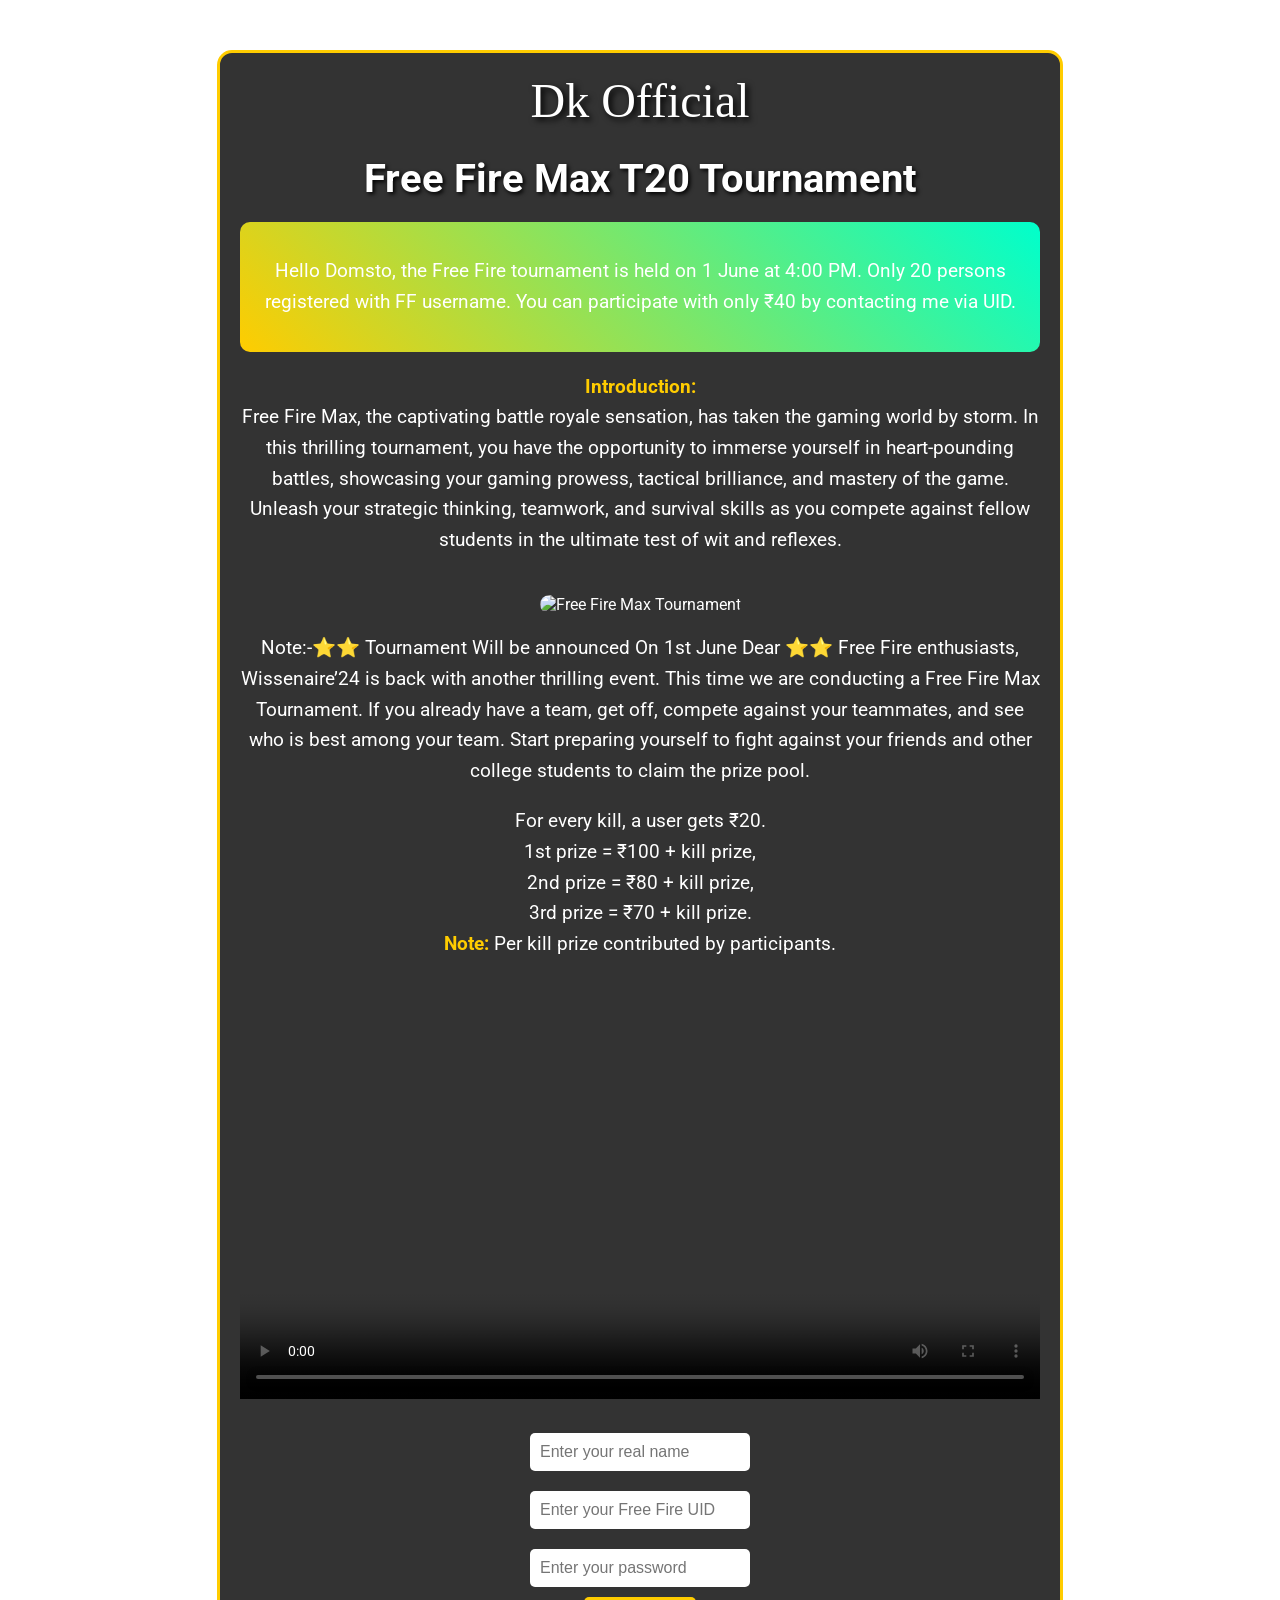
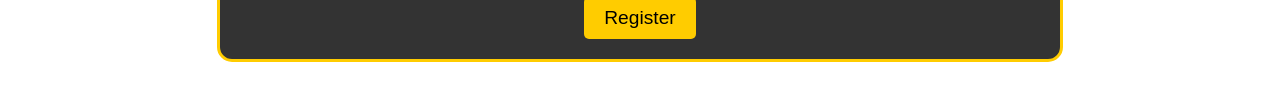
==== commit 449d224b: "Add files via upload" ====
--- a/index.html
+++ b/index.html
@@ -27,6 +27,7 @@
             width: 80%;
             max-width: 800px;
             animation: fadeIn 3s ease-in-out;
+            position: relative;
         }
 
         .main-title {
@@ -34,7 +35,7 @@
             font-size: 3em;
             margin-bottom: 20px;
             text-shadow: 3px 3px 6px #000;
-            animation: textGlow 2s infinite alternate;
+            animation: textGlow 2s infinite alternate, textColor 5s infinite;
         }
 
         h1 {
@@ -42,21 +43,25 @@
             margin-bottom: 20px;
             text-shadow: 2px 2px 4px #000;
             font-weight: bold;
+            animation: textMove 5s infinite alternate;
         }
 
         p {
             font-size: 1.2em;
             line-height: 1.6;
+            animation: fadeIn 5s infinite alternate;
         }
 
         .highlight {
             color: #ffcc00;
             font-weight: bold;
+            animation: highlightGlow 2s infinite alternate;
         }
 
         .guidelines {
             text-align: left;
             margin-top: 30px;
+            animation: slideIn 3s ease-in-out;
         }
 
         .guidelines ul {
@@ -67,6 +72,7 @@
         .guidelines ul li {
             margin-bottom: 10px;
             font-size: 1em;
+            animation: fadeIn 5s infinite alternate;
         }
 
         img {
@@ -74,6 +80,22 @@
             height: auto;
             border-radius: 10px;
             margin-top: 20px;
+            animation: fadeIn 3s ease-in-out;
+        }
+
+        .notification {
+            background: linear-gradient(45deg, #ffcc00, #00ffcc);
+            padding: 15px;
+            border-radius: 10px;
+            margin: 20px 0;
+            animation: colorCycle 10s infinite linear, floatText 3s infinite;
+            text-align: center;
+        }
+
+        .notification .highlight {
+            font-size: 1.3em;
+            font-weight: bold;
+            animation: glowText 2s infinite alternate;
         }
 
         @keyframes fadeIn {
@@ -88,16 +110,59 @@
         }
 
         @keyframes textGlow {
-            0% { color: #ffcc00; }
-            100% { color: #00ffcc; }
-        }
-
-        .notification {
-            background: rgba(255, 0, 0, 0.8);
-            padding: 10px;
-            border-radius: 5px;
-            margin-bottom: 20px;
-            font-size: 1.2em;
+            0% { text-shadow: 0 0 10px #ffcc00; }
+            100% { text-shadow: 0 0 20px #00ffcc; }
+        }
+
+        @keyframes textColor {
+            0%, 100% { color: #ffcc00; }
+            50% { color: #00ffcc; }
+        }
+
+        @keyframes textMove {
+            0%, 100% { transform: translateX(0); }
+            50% { transform: translateX(10px); }
+        }
+
+        @keyframes highlightGlow {
+            0% { color: #ffcc00; text-shadow: 0 0 5px #ffcc00; }
+            100% { color: #00ffcc; text-shadow: 0 0 20px #00ffcc; }
+        }
+
+        @keyframes slideIn {
+            from { transform: translateX(-100%); }
+            to { transform: translateX(0); }
+        }
+
+        @keyframes fadeInOut {
+            0%, 100% { opacity: 0; }
+            50% { opacity: 1; }
+        }
+
+        @keyframes buttonGlow {
+            0% { box-shadow: 0 0 10px #ffcc00; }
+            100% { box-shadow: 0 0 20px #00ffcc; }
+        }
+
+        @keyframes participantGlow {
+            0% { box-shadow: 0 0 20px #ffcc00; }
+            100% { box-shadow: 0 0 20px #00ffcc; }
+        }
+
+        @keyframes glowText {
+            0% { text-shadow: 0 0 5px #ffcc00; }
+            100% { text-shadow: 0 0 20px #00ffcc; }
+        }
+
+        @keyframes colorCycle {
+            0% { background: linear-gradient(45deg, #ffcc00, #00ffcc); }
+            50% { background: linear-gradient(45deg, #00ffcc, #ffcc00); }
+            100% { background: linear-gradient(45deg, #ffcc00, #00ffcc); }
+        }
+
+        @keyframes floatText {
+            0%, 100% { transform: translateY(0); }
+            50% { transform: translateY(-10px); }
         }
 
         .registration-form {
@@ -123,6 +188,7 @@
             color: #000;
             font-size: 1.2em;
             cursor: pointer;
+            animation: buttonGlow 2s infinite alternate;
         }
 
         .participant-section {
@@ -134,98 +200,32 @@
             animation: participantGlow 2s infinite alternate;
         }
 
-        .participant-list, .announcement-section, .admin-dashboard {
+        .glowing-text {
+            font-size: 2em;
             margin: 20px 0;
-        }
-
-        .participant-list ul, .announcement-section ul {
-            list-style: none;
-            padding: 0;
-        }
-
-        .announcement-form input, .admin-dashboard input {
-            padding: 10px;
-            margin: 10px 0;
-            border-radius: 5px;
-            border: none;
-            font-size: 1em;
-        }
-
-        .announcement-form button, .admin-dashboard button {
-            padding: 10px 20px;
-            border-radius: 5px;
-            border: none;
-            background-color: #ffcc00;
-            color: #000;
-            font-size: 1.2em;
-            cursor: pointer;
-        }
-
-        @keyframes participantGlow {
-            0% { box-shadow: 0 0 20px #ffcc00; }
-            100% { box-shadow: 0 0 20px #00ffcc; }
-        }
-
-        .participant-section {
-            animation: participantGlow 2s infinite alternate;
-        }
-
-        .admin-login {
-            position: absolute;
-            top: 20px;
-            right: 20px;
-            display: flex;
-            flex-direction: column;
-            align-items: center;
-        }
-
-        .admin-login input {
-            padding: 10px;
-            margin: 10px 0;
-            border-radius: 5px;
-            border: none;
-            font-size: 1em;
-        }
-
-        .admin-login button {
-            padding: 10px 20px;
-            border-radius: 5px;
-            border: none;
-            background-color: #ffcc00;
-            color: #000;
-            font-size: 1.2em;
-            cursor: pointer;
-        }
-
-        .contact {
-            margin-top: 20px;
-            font-size: 1em;
-            font-weight: bold;
-        }
-
-        .participant-chart, .password-chart {
-            border: 2px solid #ffcc00;
-            border-radius: 10px;
-            padding: 10px;
-            margin: 20px 0;
+            animation: glowText 2s infinite alternate;
         }
     </style>
 </head>
 <body>
-    <div class="admin-login">
-        <input type="password" id="admin-password" placeholder="Admin Password">
-        <button onclick="adminLogin()">Login</button>
-    </div>
+    <audio id="background-music" loop>
+        <source src="https://www.dropbox.com/scl/fi/dg7xzs1cmk1r5q94qx88g/Garena_Free_Fire___One_Man_Panch_New_Update__Theme_Song__-256k.mp3?rlkey=vu5fpfo1fyblxko3s9icrmezx&dl=1" type="audio/mpeg">
+        Your browser does not support the audio element.
+    </audio>
+
     <div class="container">
         <div class="main-title">Dk Official</div>
         <h1>Free Fire Max T20 Tournament</h1>
-        <p class="notification">Hello Domsto, the Free Fire tournament is held on 1 June at 4:00 PM. Only 20 persons registered with FF username. You can participate with only ₹40 by contacting me via UID.</p>
+        <div class="notification">
+            <p>Hello Domsto, the Free Fire tournament is held on 1 June at 4:00 PM. Only 20 persons registered with FF username. You can participate with only ₹40 by contacting me via UID.</p>
+        </div>
         <p>
             <span class="highlight">Introduction:</span><br>
             Free Fire Max, the captivating battle royale sensation, has taken the gaming world by storm. In this thrilling tournament, you have the opportunity to immerse yourself in heart-pounding battles, showcasing your gaming prowess, tactical brilliance, and mastery of the game. Unleash your strategic thinking, teamwork, and survival skills as you compete against fellow students in the ultimate test of wit and reflexes.
         </p>
+        <img src="https://www.dropbox.com/scl/fi/n9z4mzyovww0092wyyswy/15695-Free-Fire.jpg?rlkey=npbdidvfoxpopw5f5c1pks23q&dl=1" alt="Free Fire Max Tournament">
         <p>
-            Dear Free Fire enthusiasts, Wissenaire’24 is back with another thrilling event. This time we are conducting a Free Fire Max Tournament. If you already have a team, get off, compete against your teammates, and see who is best among your team. Start preparing yourself to fight against your friends and other college students to claim the prize pool.
+            Note:-⭐⭐ Tournament Will be announced On 1st June Dear ⭐⭐ Free Fire enthusiasts, Wissenaire’24 is back with another thrilling event. This time we are conducting a Free Fire Max Tournament. If you already have a team, get off, compete against your teammates, and see who is best among your team. Start preparing yourself to fight against your friends and other college students to claim the prize pool.
         </p>
         <p>
             For every kill, a user gets ₹20. <br>
@@ -234,239 +234,104 @@
             3rd prize = ₹70 + kill prize. <br>
             <span class="highlight">Note:</span> Per kill prize contributed by participants.
         </p>
-        <img src="https://www.dropbox.com/scl/fi/pgc33yh4yd8gg5vggs53f/3992k81DamGUjS.jpg?rlkey=kcjshybm84q2vv922qtb5ddw3&dl=1" alt="Tournament Image">
-        <p class="guidelines">
-            <span class="highlight">Fair Play:</span> Cheating, hacking, teaming up, or exploiting game rules is strictly prohibited and will result in immediate disqualification from the tournament.
-            <br>If any changes are made during the tournament, they will be informed during the match time through the respective WhatsApp groups.
-            <br>In case of any discrepancies, the decision of team Wissenaire will be final.
-        </p>
+
+        <!-- Video Section -->
+        <video id="tournament-video" width="100%" controls style="margin-top: 20px;">
+            <source src="https://www.dropbox.com/scl/fi/sb8z2q5qi1hz586r9gmlf/Free_Fire_Tournament_Teaser____Garena_Free_Fire-1080p60.mp4?rlkey=q3pjsd9m82ctm5im483twe5c1&dl=1" type="video/mp4">
+            Your browser does not support the video tag.
+        </video>
+
         <div class="registration-form">
-            <input type="text" id="real-name" placeholder="Enter your Real Name" required>
-            <input type="text" id="ff-uid" placeholder="Enter your FF UID" required>
-            <input type="password" id="password" placeholder="Enter your Password" required>
+            <input type="text" id="real-name" placeholder="Enter your real name">
+            <input type="text" id="ff-uid" placeholder="Enter your Free Fire UID">
+            <input type="password" id="password" placeholder="Enter your password">
             <button onclick="registerUser()">Register</button>
         </div>
-        <div class="participant-section" id="participant-section">
-            <h2>Participants</h2>
-            <div class="participant-list">
-                <ul id="participants">
-                    <!-- Participants will be listed here -->
-                </ul>
-            </div>
-            <div class="participant-chart">
-                <h3>Participants Chart</h3>
-                <ul id="participant-chart">
-                    <!-- Participants Chart will be listed here -->
-                </ul>
-            </div>
-            <div class="announcement-section">
-                <h2>Announcements</h2>
-                <ul id="announcements">
-                    <!-- Announcements will be listed here -->
-                </ul>
-            </div>
-            <div class="admin-dashboard" id="admin-controls" style="display: none;">
-                <h2>Admin Controls</h2>
-                <div class="announcement-form">
-                    <input type="text" id="new-announcement" placeholder="Enter announcement">
-                    <button onclick="saveAnnouncement()">Save Announcement</button>
-                </div>
-                <button onclick="startCompetition()">Start Competition</button>
-                <button onclick="sendNotification()">Send Notification</button>
-                <h3>Manage Participants</h3>
-                <ul id="admin-participants">
-                    <!-- Participants for admin control -->
-                </ul>
-                <div class="password-chart">
-                    <h3>Set Participant Passwords</h3>
-                    <ul id="password-chart">
-                        <!-- Passwords will be listed here -->
-                    </ul>
-                </div>
-            </div>
+
+        <div id="participant-section" class="participant-section">
+            <p class="glowing-text">Congratulations! You have become a participant of the tournament.</p>
+            <p>This is a private channel. Send your details in it because our site is under maintenance.</p>
+            <p><a href="https://t.me/+WOdx4ncCXN9jMTA1" id="private-link" target="_blank">Join Private Channel</a></p>
+            <p>Guidelines:</p>
+            <ul>
+                <li>After joining the channel, send me your real name, FF username, FF UID, and participant code.</li>
+                <li>If you don't have a code, contact me to buy a code for only ₹40.</li>
+                <li> Contact me On my whatapp 7037700795 </li>
+            </ul>
         </div>
-        <p class="contact">
-            Telegram: <a href="https://t.me/Dhruv_Aryaa" target="_blank">t.me/Dhruv_Aryaa</a><br>
-            WhatsApp no.: 7037700795
-        </p>
     </div>
+
     <script>
-        const participants = JSON.parse(localStorage.getItem('participants')) || [];
-        const announcements = JSON.parse(localStorage.getItem('announcements')) || [];
-        const passwords = JSON.parse(localStorage.getItem('passwords')) || [];
-        const adminPassword = "@7037700795GODXWARRIOR";
-        let currentUser = JSON.parse(localStorage.getItem('currentUser')) || null;
+        document.addEventListener("DOMContentLoaded", function() {
+            var audio = document.getElementById("background-music");
+            audio.play().catch(function() {
+                console.log("Background music play was prevented.");
+            });
+
+            var video = document.getElementById("tournament-video");
+            video.addEventListener("play", function() {
+                audio.pause();
+            });
+            video.addEventListener("pause", function() {
+                audio.play();
+            });
+            video.addEventListener("ended", function() {
+                audio.play();
+            });
+
+            window.addEventListener("beforeunload", function() {
+                audio.pause();
+            });
+        });
 
         function registerUser() {
-            if (participants.length >= 20) {
-                alert('Registration is closed.');
-                return;
+            var name = document.getElementById("real-name").value;
+            var uid = document.getElementById("ff-uid").value;
+            var password = document.getElementById("password").value;
+
+            if (name && uid && password === "GODXWARRIOR") {
+                localStorage.setItem('registered', 'true');
+                document.getElementById("participant-section").style.display = "block";
+                document.querySelector('.container').style.border = "3px solid #00ffcc";
+                document.querySelector('.notification').style.display = "none";
+                displaySuccessMessage();
+            } else {
+                alert("Please fill all the fields correctly to register.");
             }
-
-            const realName = document.getElementById('real-name').value;
-            const ffUid = document.getElementById('ff-uid').value;
-            const password = document.getElementById('password').value;
-
-            if (!realName || !ffUid || !password) {
-                alert('Please fill in all fields');
-                return;
+        }
+
+        document.addEventListener("DOMContentLoaded", function() {
+            if (localStorage.getItem('registered') === 'true') {
+                document.getElementById("participant-section").style.display = "block";
+                document.querySelector('.container').style.border = "3px solid #00ffcc";
+                document.querySelector('.notification').style.display = "none";
             }
-
-            if (participants.some(participant => participant.ffUid === ffUid || participant.password === password)) {
-                alert('FF UID or Password already registered');
-                return;
-            }
-
-            if (!passwords.includes(password)) {
-                alert('Invalid Password');
-                return;
-            }
-
-            const newUser = { realName, ffUid, password };
-            participants.push(newUser);
-            currentUser = newUser;
-            localStorage.setItem('participants', JSON.stringify(participants));
-            localStorage.setItem('currentUser', JSON.stringify(currentUser));
-            displayParticipants();
-            toggleParticipantSection(true);
-        }
-
-        function displayParticipants() {
-            const participantList = document.getElementById('participants');
-            participantList.innerHTML = '';
-            participants.forEach(participant => {
-                const listItem = document.createElement('li');
-                listItem.textContent = `${participant.realName} (FF UID: ${participant.ffUid})`;
-                participantList.appendChild(listItem);
-            });
-
-            const participantChart = document.getElementById('participant-chart');
-            participantChart.innerHTML = '';
-            participants.forEach(participant => {
-                const listItem = document.createElement('li');
-                listItem.textContent = `Name: ${participant.realName}, FF UID: ${participant.ffUid}`;
-                participantChart.appendChild(listItem);
-            });
-
-            updateAdminParticipantList();
-        }
-
-        function toggleParticipantSection(show) {
-            const participantSection = document.getElementById('participant-section');
-            if (show) {
-                participantSection.style.display = 'block';
-                displayAnnouncements();
-            } else {
-                participantSection.style.display = 'none';
-            }
-        }
-
-        function adminLogin() {
-            const password = document.getElementById('admin-password').value;
-            if (password === adminPassword) {
-                document.getElementById('admin-controls').style.display = 'block';
-                document.getElementById('participant-section').style.display = 'block';
-            } else {
-                alert('Invalid password');
-            }
-        }
-
-        function saveAnnouncement() {
-            const newAnnouncement = document.getElementById('new-announcement').value;
-            if (newAnnouncement) {
-                announcements.push(newAnnouncement);
-                localStorage.setItem('announcements', JSON.stringify(announcements));
-                displayAnnouncements();
-                document.getElementById('new-announcement').value = '';
-            }
-        }
-
-        function displayAnnouncements() {
-            const announcementList = document.getElementById('announcements');
-            announcementList.innerHTML = '';
-            announcements.forEach(announcement => {
-                const listItem = document.createElement('li');
-                listItem.textContent = announcement;
-                listItem.onclick = () => editAnnouncement(announcement, listItem);
-                announcementList.appendChild(listItem);
-            });
-        }
-
-        function editAnnouncement(announcement, listItem) {
-            if (confirm('Edit this announcement?')) {
-                const newAnnouncement = prompt('Enter new announcement text:', announcement);
-                if (newAnnouncement) {
-                    const index = announcements.indexOf(announcement);
-                    announcements[index] = newAnnouncement;
-                    localStorage.setItem('announcements', JSON.stringify(announcements));
-                    displayAnnouncements();
-                }
-            }
-        }
-
-        function startCompetition() {
-            alert('Competition started!');
-        }
-
-        function sendNotification() {
-            if (currentUser) {
-                alert('Notification sent to all participants!');
-            } else {
-                alert('Only registered participants can receive notifications');
-            }
-        }
-
-        function removeParticipant(ffUid) {
-            const index = participants.findIndex(participant => participant.ffUid === ffUid);
-            if (index > -1) {
-                participants.splice(index, 1);
-                localStorage.setItem('participants', JSON.stringify(participants));
-                displayParticipants();
-                if (currentUser && currentUser.ffUid === ffUid) {
-                    currentUser = null;
-                    localStorage.removeItem('currentUser');
-                    toggleParticipantSection(false);
-                }
-            }
-        }
-
-        function updateAdminParticipantList() {
-            const adminParticipantList = document.getElementById('admin-participants');
-            adminParticipantList.innerHTML = '';
-            participants.forEach(participant => {
-                const listItem = document.createElement('li');
-                listItem.textContent = `Name: ${participant.realName}, FF UID: ${participant.ffUid}, Password: ${participant.password}`;
-                const removeButton = document.createElement('button');
-                removeButton.textContent = 'Remove';
-                removeButton.onclick = () => removeParticipant(participant.ffUid);
-                listItem.appendChild(removeButton);
-                adminParticipantList.appendChild(listItem);
-            });
-
-            const passwordChart = document.getElementById('password-chart');
-            passwordChart.innerHTML = '';
-            for (let i = 0; i < 20; i++) {
-                const listItem = document.createElement('li');
-                const passwordInput = document.createElement('input');
-                passwordInput.type = 'text';
-                passwordInput.value = passwords[i] || '';
-                passwordInput.onchange = (e) => savePassword(i, e.target.value);
-                listItem.appendChild(passwordInput);
-                passwordChart.appendChild(listItem);
-            }
-        }
-
-        function savePassword(index, value) {
-            passwords[index] = value;
-            localStorage.setItem('passwords', JSON.stringify(passwords));
-        }
-
-        window.onload = function() {
-            if (currentUser) {
-                toggleParticipantSection(true);
-            }
-            displayParticipants();
+        });
+
+        function displaySuccessMessage() {
+            const container = document.querySelector('.container');
+            const successMessage = document.createElement('div');
+            successMessage.className = 'success-message';
+            successMessage.style.position = 'fixed';
+            successMessage.style.top = '50%';
+            successMessage.style.left = '50%';
+            successMessage.style.transform = 'translate(-50%, -50%)';
+            successMessage.style.backgroundColor = 'rgba(0, 0, 0, 0.8)';
+            successMessage.style.padding = '20px';
+            successMessage.style.borderRadius = '10px';
+            successMessage.style.border = '3px solid #ffcc00';
+            successMessage.style.color = '#fff';
+            successMessage.style.fontSize = '1.5em';
+            successMessage.style.zIndex = '1000';
+            successMessage.innerHTML = '<p>Welcome to the tournament!</p><p>You are now registered.</p>';
+            successMessage.style.animation = 'fadeInOut 5s infinite';
+
+            document.body.appendChild(successMessage);
+
+            setTimeout(() => {
+                successMessage.remove();
+            }, 5000);
         }
     </script>
 </body>
-</html>
+</html>
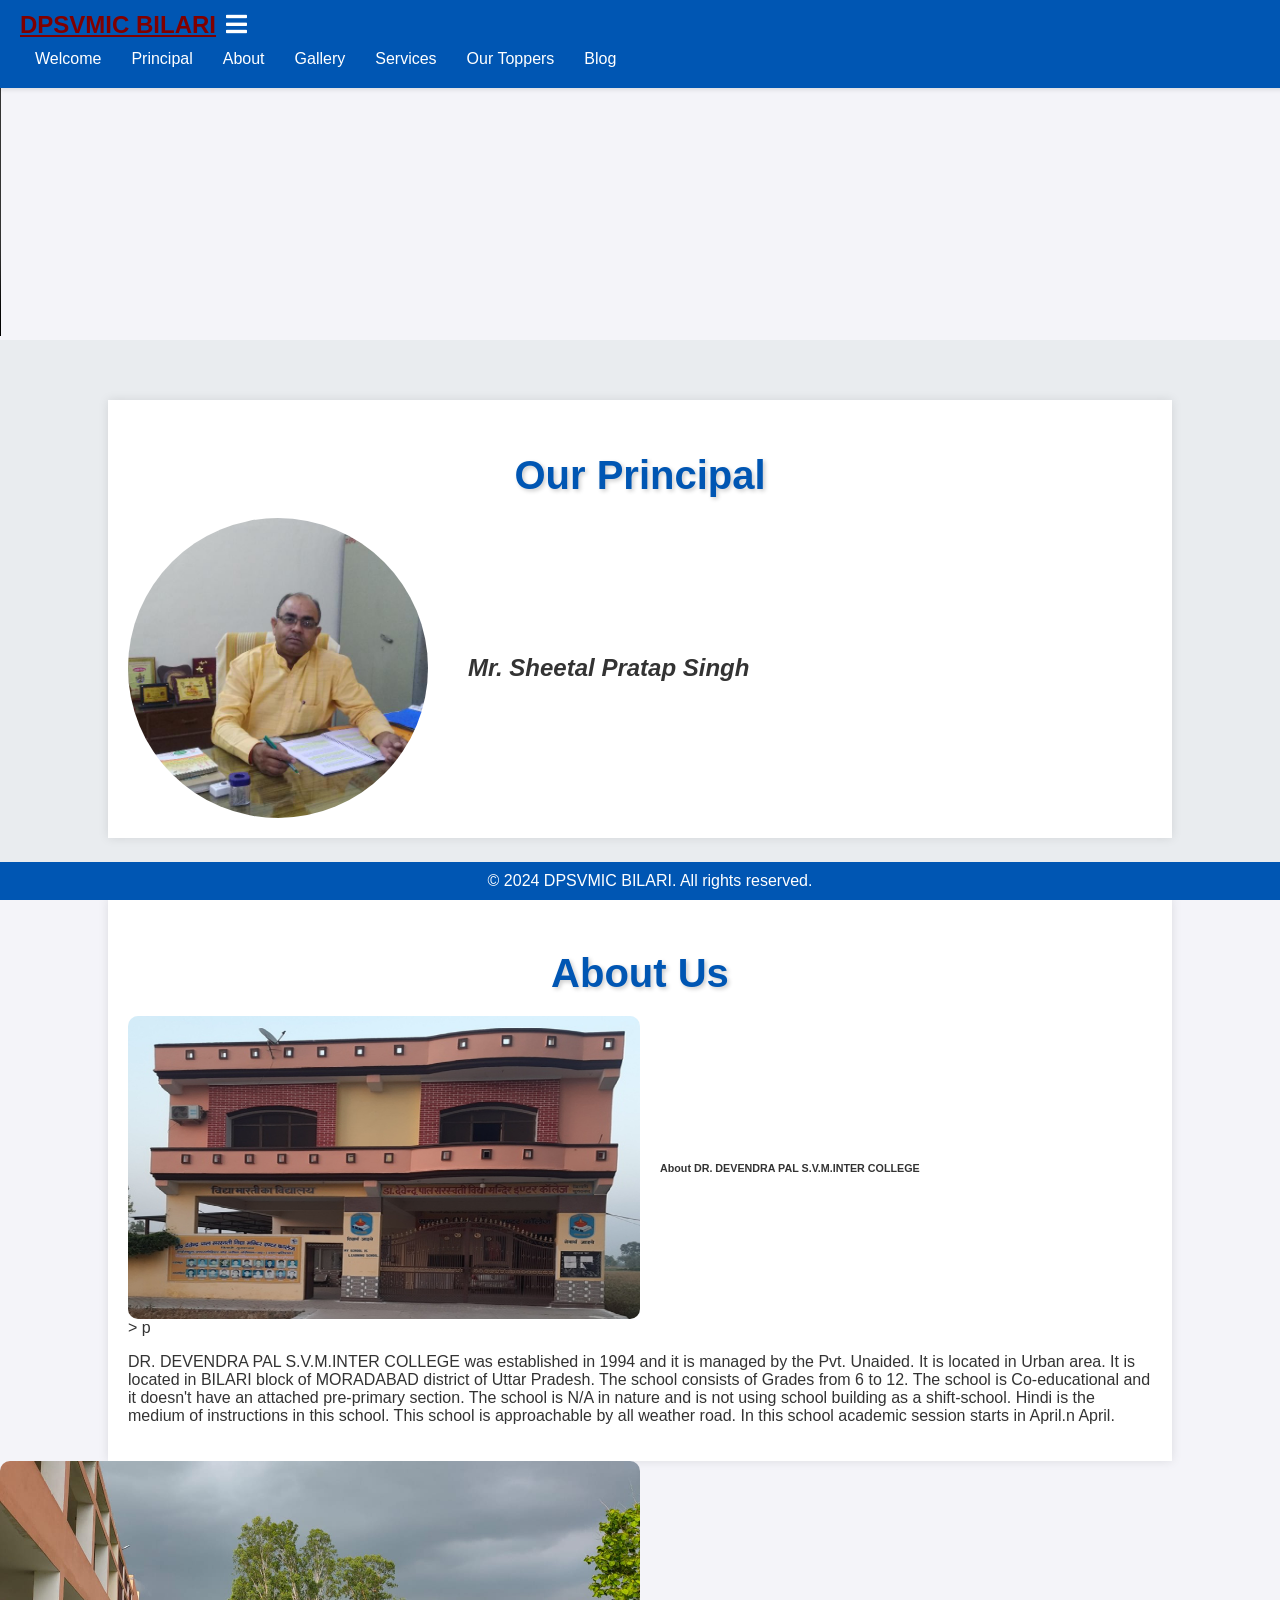
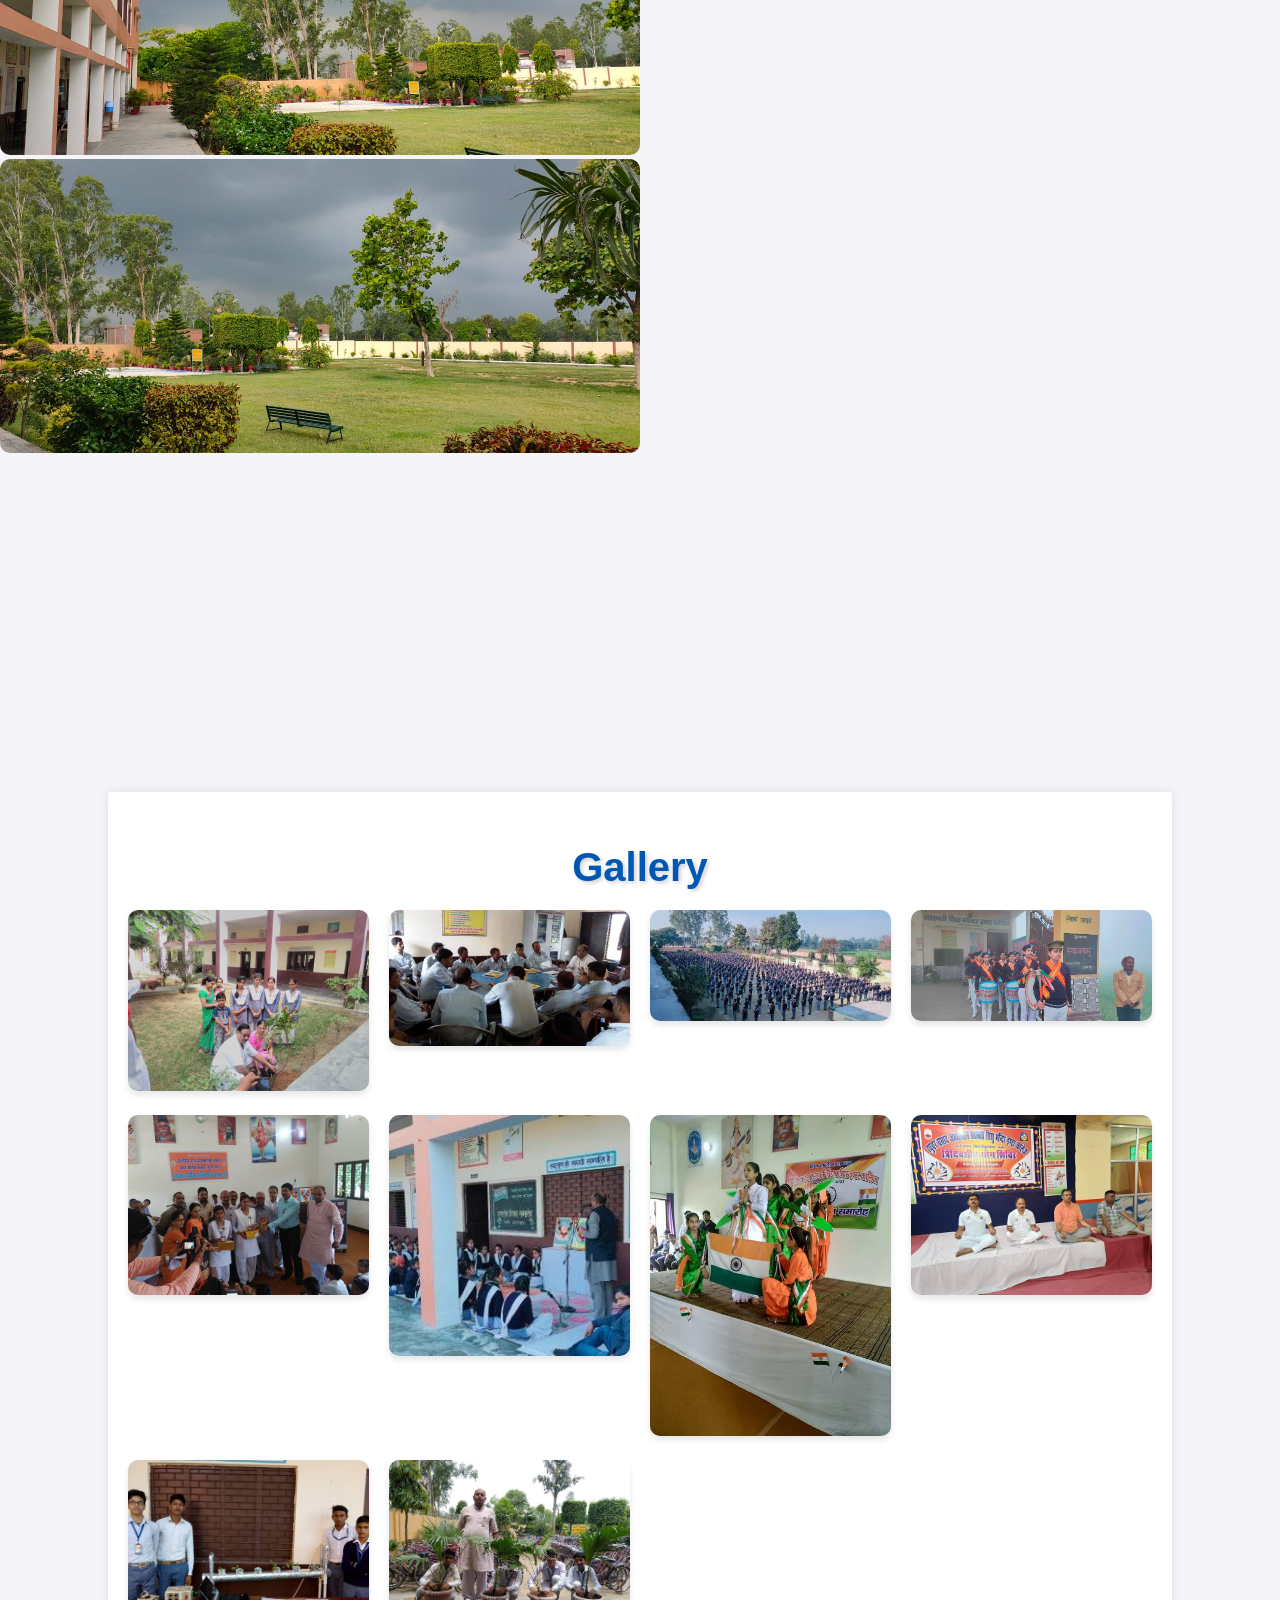
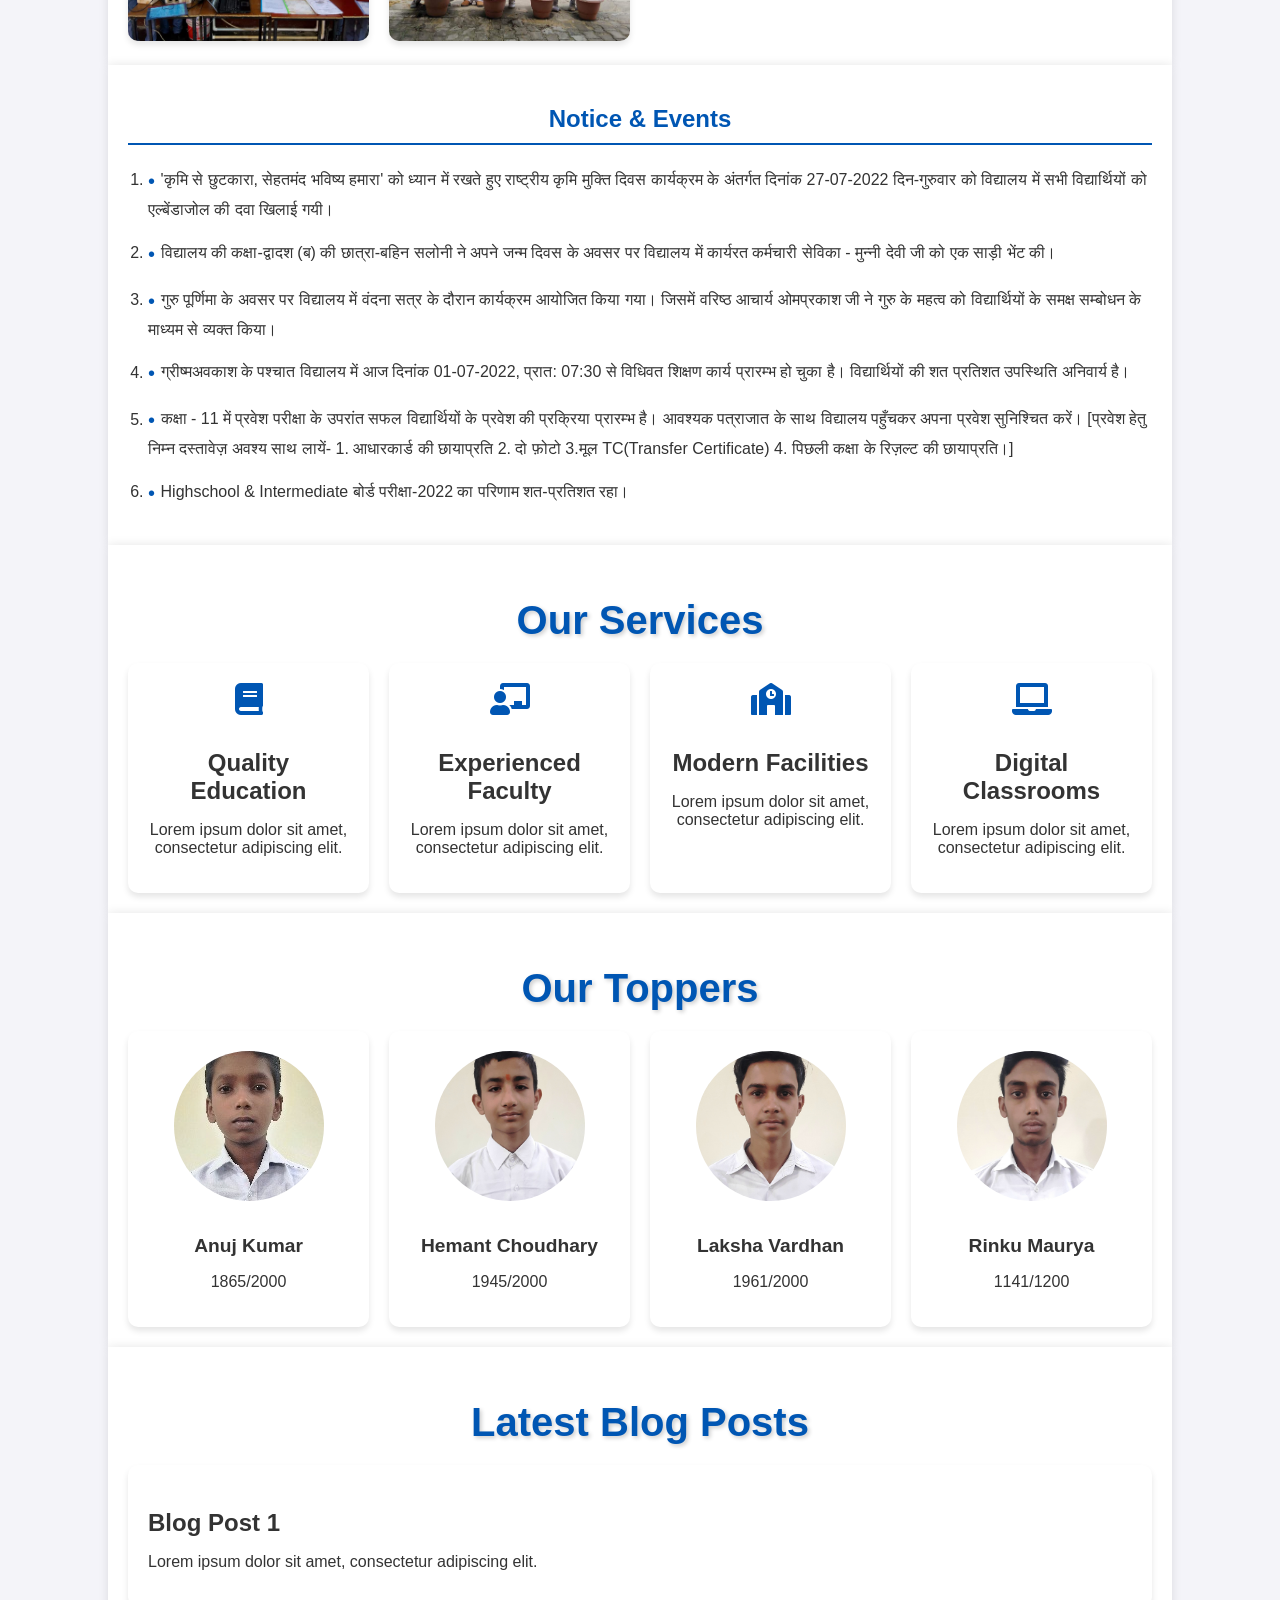
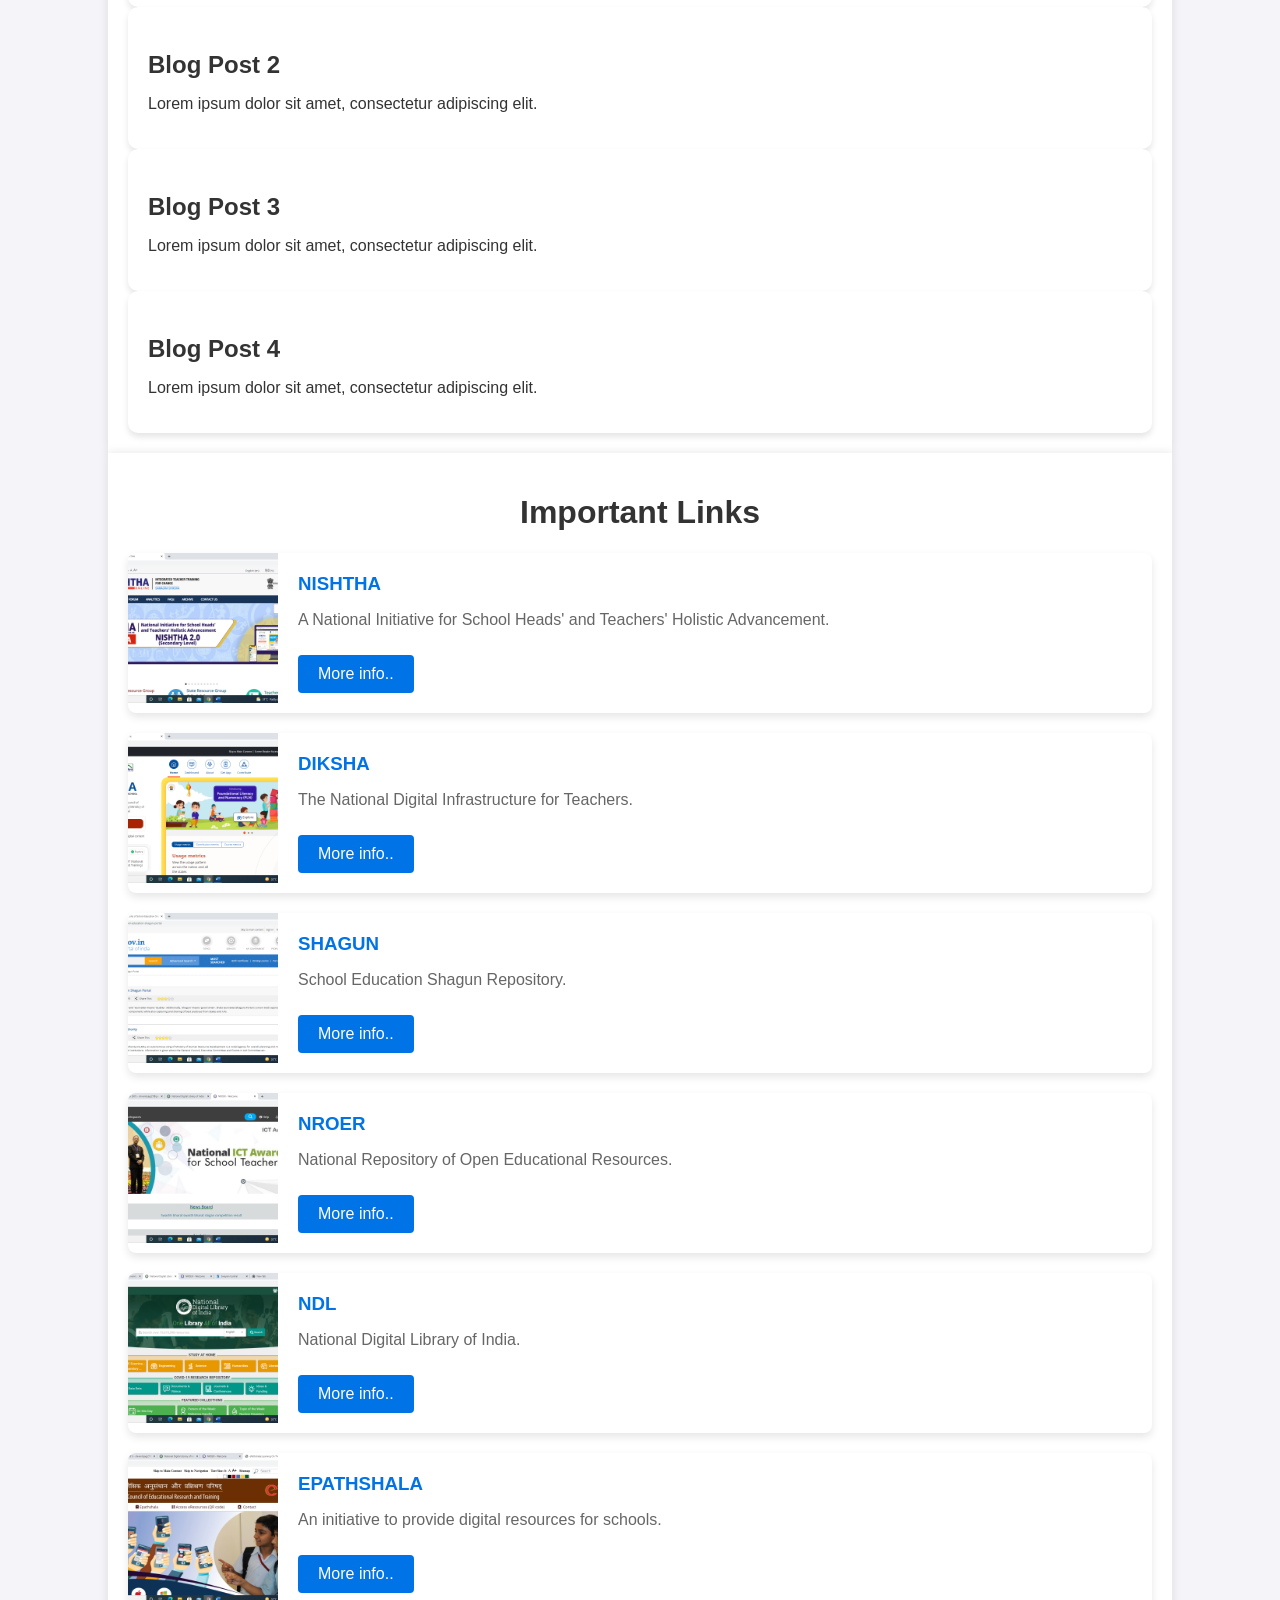
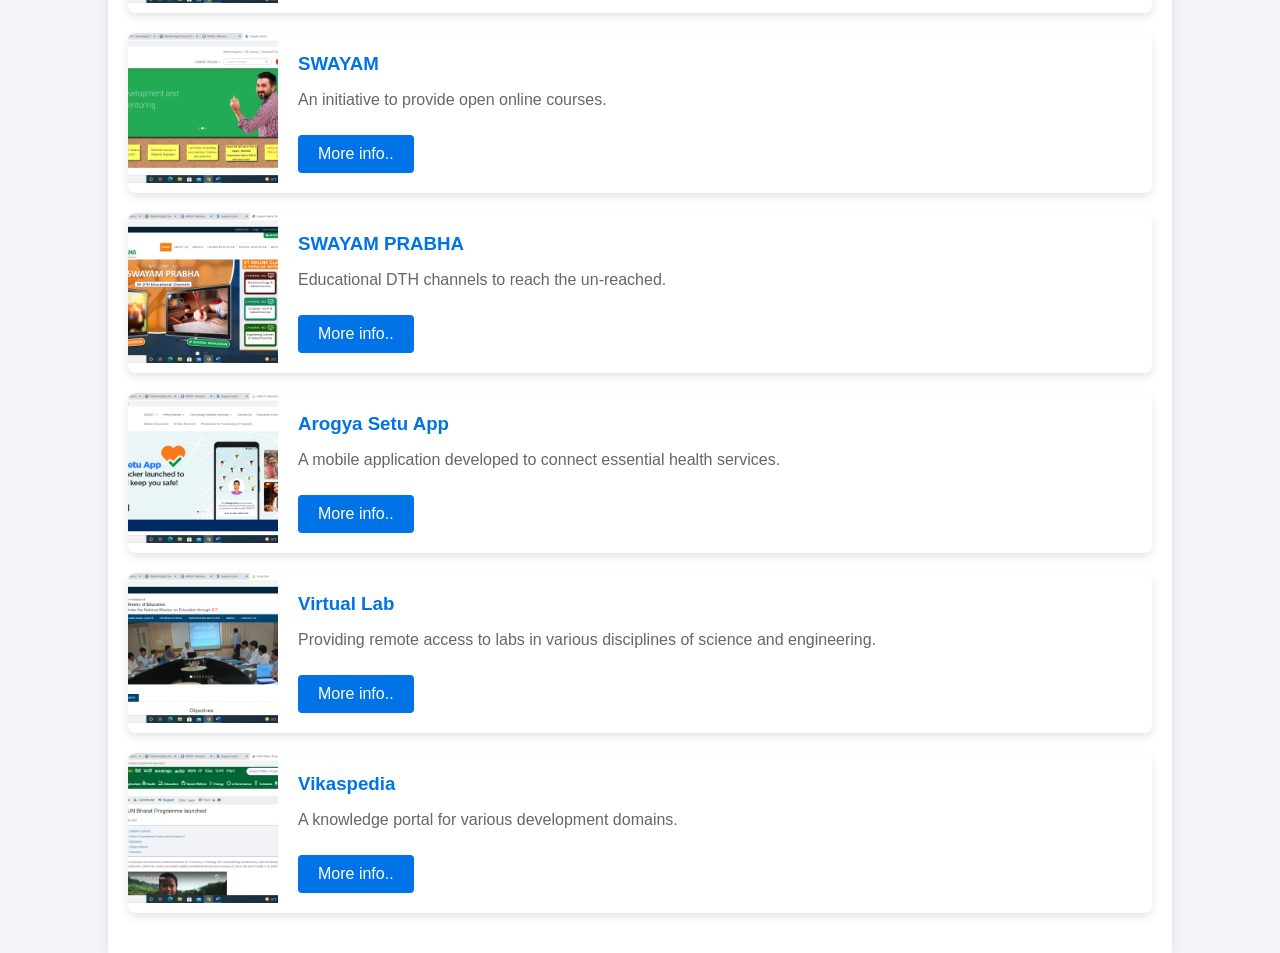
==== commit c3b58260: "Add files via upload" ====
--- a/index.html
+++ b/index.html
@@ -3,335 +3,320 @@
 <head>
     <meta charset="UTF-8">
     <meta name="viewport" content="width=device-width, initial-scale=1.0">
-    <title>Free Fire Max T20 Tournament - Dk Official</title>
-    <style>
-        @import url('https://fonts.googleapis.com/css2?family=Roboto:wght@300;400;700&family=Press+Start+2P&display=swap');
-
-        body {
-            font-family: 'Roboto', sans-serif;
-            background: url('https://www.dropbox.com/scl/fi/n9z4mzyovww0092wyyswy/15695-Free-Fire.jpg?rlkey=npbdidvfoxpopw5f5c1pks23q&dl=1') no-repeat center center fixed;
-            background-size: cover;
-            margin: 0;
-            padding: 0;
-            color: #fff;
-            text-align: center;
-            animation: moveBg 20s infinite linear;
-        }
-
-        .container {
-            background: rgba(0, 0, 0, 0.8);
-            border: 3px solid #ffcc00;
-            border-radius: 15px;
-            padding: 20px;
-            margin: 50px auto;
-            width: 80%;
-            max-width: 800px;
-            animation: fadeIn 3s ease-in-out;
-            position: relative;
-        }
-
-        .main-title {
-            font-family: 'Press Start 2P', cursive;
-            font-size: 3em;
-            margin-bottom: 20px;
-            text-shadow: 3px 3px 6px #000;
-            animation: textGlow 2s infinite alternate, textColor 5s infinite;
-        }
-
-        h1 {
-            font-size: 2.5em;
-            margin-bottom: 20px;
-            text-shadow: 2px 2px 4px #000;
-            font-weight: bold;
-            animation: textMove 5s infinite alternate;
-        }
-
-        p {
-            font-size: 1.2em;
-            line-height: 1.6;
-            animation: fadeIn 5s infinite alternate;
-        }
-
-        .highlight {
-            color: #ffcc00;
-            font-weight: bold;
-            animation: highlightGlow 2s infinite alternate;
-        }
-
-        .guidelines {
-            text-align: left;
-            margin-top: 30px;
-            animation: slideIn 3s ease-in-out;
-        }
-
-        .guidelines ul {
-            list-style-type: none;
-            padding: 0;
-        }
-
-        .guidelines ul li {
-            margin-bottom: 10px;
-            font-size: 1em;
-            animation: fadeIn 5s infinite alternate;
-        }
-
-        img {
-            max-width: 100%;
-            height: auto;
-            border-radius: 10px;
-            margin-top: 20px;
-            animation: fadeIn 3s ease-in-out;
-        }
-
-        .notification {
-            background: linear-gradient(45deg, #ffcc00, #00ffcc);
-            padding: 15px;
-            border-radius: 10px;
-            margin: 20px 0;
-            animation: colorCycle 10s infinite linear, floatText 3s infinite;
-            text-align: center;
-        }
-
-        .notification .highlight {
-            font-size: 1.3em;
-            font-weight: bold;
-            animation: glowText 2s infinite alternate;
-        }
-
-        @keyframes fadeIn {
-            from { opacity: 0; }
-            to { opacity: 1; }
-        }
-
-        @keyframes moveBg {
-            0% { background-position: 0% 0%; }
-            50% { background-position: 100% 100%; }
-            100% { background-position: 0% 0%; }
-        }
-
-        @keyframes textGlow {
-            0% { text-shadow: 0 0 10px #ffcc00; }
-            100% { text-shadow: 0 0 20px #00ffcc; }
-        }
-
-        @keyframes textColor {
-            0%, 100% { color: #ffcc00; }
-            50% { color: #00ffcc; }
-        }
-
-        @keyframes textMove {
-            0%, 100% { transform: translateX(0); }
-            50% { transform: translateX(10px); }
-        }
-
-        @keyframes highlightGlow {
-            0% { color: #ffcc00; text-shadow: 0 0 5px #ffcc00; }
-            100% { color: #00ffcc; text-shadow: 0 0 20px #00ffcc; }
-        }
-
-        @keyframes slideIn {
-            from { transform: translateX(-100%); }
-            to { transform: translateX(0); }
-        }
-
-        @keyframes fadeInOut {
-            0%, 100% { opacity: 0; }
-            50% { opacity: 1; }
-        }
-
-        @keyframes buttonGlow {
-            0% { box-shadow: 0 0 10px #ffcc00; }
-            100% { box-shadow: 0 0 20px #00ffcc; }
-        }
-
-        @keyframes participantGlow {
-            0% { box-shadow: 0 0 20px #ffcc00; }
-            100% { box-shadow: 0 0 20px #00ffcc; }
-        }
-
-        @keyframes glowText {
-            0% { text-shadow: 0 0 5px #ffcc00; }
-            100% { text-shadow: 0 0 20px #00ffcc; }
-        }
-
-        @keyframes colorCycle {
-            0% { background: linear-gradient(45deg, #ffcc00, #00ffcc); }
-            50% { background: linear-gradient(45deg, #00ffcc, #ffcc00); }
-            100% { background: linear-gradient(45deg, #ffcc00, #00ffcc); }
-        }
-
-        @keyframes floatText {
-            0%, 100% { transform: translateY(0); }
-            50% { transform: translateY(-10px); }
-        }
-
-        .registration-form {
-            display: flex;
-            flex-direction: column;
-            align-items: center;
-            margin-top: 20px;
-        }
-
-        .registration-form input {
-            padding: 10px;
-            margin: 10px 0;
-            border-radius: 5px;
-            border: none;
-            font-size: 1em;
-        }
-
-        .registration-form button {
-            padding: 10px 20px;
-            border-radius: 5px;
-            border: none;
-            background-color: #ffcc00;
-            color: #000;
-            font-size: 1.2em;
-            cursor: pointer;
-            animation: buttonGlow 2s infinite alternate;
-        }
-
-        .participant-section {
-            display: none;
-            margin-top: 30px;
-            padding: 20px;
-            border-radius: 15px;
-            background: rgba(0, 0, 0, 0.8);
-            animation: participantGlow 2s infinite alternate;
-        }
-
-        .glowing-text {
-            font-size: 2em;
-            margin: 20px 0;
-            animation: glowText 2s infinite alternate;
-        }
-    </style>
+    <title>DPSVMIC</title>
+    <link rel="stylesheet" href="styles.css">
+    <link rel="stylesheet" href="https://cdnjs.cloudflare.com/ajax/libs/font-awesome/5.15.4/css/all.min.css">
 </head>
 <body>
-    <audio id="background-music" loop>
-        <source src="https://www.dropbox.com/scl/fi/dg7xzs1cmk1r5q94qx88g/Garena_Free_Fire___One_Man_Panch_New_Update__Theme_Song__-256k.mp3?rlkey=vu5fpfo1fyblxko3s9icrmezx&dl=1" type="audio/mpeg">
-        Your browser does not support the audio element.
-    </audio>
-
+    <!-- Navbar -->
+    <nav class="navbar">
+        <a href="#" class="navbar-brand">DPSVMIC BILARI</a>
+        <button id="navbarToggle" class="navbar-toggler">
+            <i class="fas fa-bars"></i>
+        </button>
+        <ul id="navbarNav" class="navbar-nav">
+            <li><a href="#intro" class="nav-link">Welcome</a></li>
+            <li><a href="#principal" class="nav-link">Principal</a></li>
+            <li><a href="#about" class="nav-link">About</a></li>
+            <li><a href="#gallery" class="nav-link">Gallery</a></li>
+            <li><a href="#services" class="nav-link">Services</a></li>
+            <li><a href="#toppers" class="nav-link">Our Toppers</a></li>
+            <li><a href="#blog" class="nav-link">Blog</a></li>       
+        </ul>
+    </nav>
+
+    <!-- Intro Section -->
+    <section id="intro" class="intro-section">
+        <div class="intro-content">
+            <img src="2.jpg" alt="">
+      <h2>Welcome to DPSVMIC BILARI</h2>
+            <p>Shaping the future, one student at a time.</p><div>
+               
+            </div>
+        </div>
+    </section>
+<section> 
+    <div>
+        <br>
+    </div>
+    <br>
+    <div>
+       
+  
+   <video autoplay muted loop controls="false" width="400" height="300">
+  <source src="Intro.mp4" type="video/mp4">
+    
+    
+    
+    </section
+    <!-- Principal Section -->
+    <section id="principal" class="section principal-section">
+        <div class="container">
+            <h2 class="section-title">Our  Principal</h2>
+           
+            <div class="principal-content">
+                <img src="5.jpg"alt="Principal" class="principal-image">
+                 <div><h2><i> Mr. Sheetal Pratap Singh</i> </h2></div>
+               
+            
+        
+    </section>
+
+    <!-- About Section -->
+    <section id="about" class="section">
+        <div class="container">
+            <h2 class="section-title">About Us</h2>
+            <div class="about-content">
+                <img src="1.jpg" alt="About Us" class="about-image">
+                
+             <h6>
+                    About DR. DEVENDRA PAL S.V.M.INTER COLLEGE
+              </h6></div>
+
+  <div class="about-text"  <div>>
+ p      <p>
+        DR. DEVENDRA PAL S.V.M.INTER COLLEGE was established in 1994 and it is managed by the Pvt. Unaided. It is located in Urban area. It is located in BILARI block of MORADABAD district of Uttar Pradesh. The school consists of Grades from 6 to 12. The school is Co-educational and it doesn't have an attached pre-primary section. The school is N/A in nature and is not using school building as a shift-school. Hindi is the medium of instructions in this school. This school is approachable by all weather road. In this school academic session starts in April.n April.</li>
+</p></div>    </p>
+      
+      
+      
+  </div>
+                <img src="2.jpg" alt="About Us" class="about-image">
+                <img src="3.jpg" alt="About Us" class="about-image">
+                <p> </p>
+                <iframe width="400" height="315" src="https://www.youtube.com/embed/4gm3MftkfSM?si=QjB2b7ClrQnjKR8F" frameborder="0"height="400" width="300px" autoplay="autoplay"></iframe>
+            </div>
+        </div>
+    </section>
+
+    <!-- Gallery Section -->
+    <section id="gallery" class="section">
+        <div class="container">
+            <h2 class="section-title">Gallery</h2>
+            <div class="gallery-grid">
+                <!-- Add your gallery images here -->
+                <div class="gallery-item"><img src="images.jpeg" alt="Gallery Image 1"></div>
+                <div class="gallery-item"><img src="images (2).jpeg" alt="Gallery Image 2"></div>
+                <div class="gallery-item"><img src="images (4).jpeg" alt="Gallery Image 3"></div>
+                
+                <div class="gallery-item"><img src="images (7).jpeg" alt="Gallery Image 5"></div>
+                <div class="gallery-item"><img src="images (8).jpeg" alt="Gallery Image 6"></div>
+                <div class="gallery-item"><img src="images (10).jpeg" alt="Gallery Image 7"></div>
+                <div class="gallery-item"><img src="images (11).jpeg" alt="Gallery Image 8"></div>
+                <div class="gallery-item"><img src="images (12).jpeg" alt="Gallery Image 9"></div>   
+                <div class="gallery-item"><img src="FB_IMG_1717252433678.jpg" alt="Gallery Image 10"></div>
+                 <div class="gallery-item"><img src="FB_IMG_1717252480891.jpg" alt="Gallery Image 11"></div>  
+        
+    </section>
+<div>
+    <!--  Notice and Event Edit -->
+</div>
+              <div class="container">
+                   <section class="notice-events"> <h2>Notice & Events</h2>
+                    <ol> 
+                        <li>'कृमि से छुटकारा, सेहतमंद भविष्य हमारा' को ध्यान में रखते हुए राष्ट्रीय कृमि मुक्ति दिवस कार्यक्रम के अंतर्गत दिनांक 27-07-2022 दिन-गुरुवार को विद्यालय में सभी विद्यार्थियों को एल्बेंडाजोल की दवा खिलाई गयी।</li>
+                         <li>विद्यालय की कक्षा-द्वादश (ब) की छात्रा-बहिन सलोनी ने अपने जन्म दिवस के अवसर पर विद्यालय में कार्यरत कर्मचारी सेविका - मुन्नी देवी जी को एक साड़ी भेंट की।</li> 
+                         <li>गुरु पूर्णिमा के अवसर पर विद्यालय में वंदना सत्र के दौरान कार्यक्रम आयोजित किया गया। जिसमें वरिष्ठ आचार्य ओमप्रकाश जी ने गुरु के महत्व को विद्यार्थियों के समक्ष सम्बोधन के माध्यम से व्यक्त किया।</li>
+                          <li>ग्रीष्मअवकाश के पश्चात विद्यालय में आज दिनांक 01-07-2022, प्रात: 07:30 से विधिवत शिक्षण कार्य प्रारम्भ हो चुका है। विद्यार्थियों की शत प्रतिशत उपस्थिति अनिवार्य है।</li>
+                           <li>कक्षा - 11 में प्रवेश परीक्षा के उपरांत सफल विद्यार्थियों के प्रवेश की प्रक्रिया प्रारम्भ है। आवश्यक पत्राजात के साथ विद्यालय पहुँचकर अपना प्रवेश सुनिश्चित करें। [प्रवेश हेतु निम्न दस्तावेज़ अवश्य साथ लायें- 1. आधारकार्ड की छायाप्रति 2. दो फ़ोटो 3.मूल TC(Transfer Certificate) 4. पिछली कक्षा के रिज़ल्ट की छायाप्रति।]</li>
+                            <li>Highschool & Intermediate बोर्ड परीक्षा-2022 का परिणाम शत-प्रतिशत रहा।</li> </ol> </section> </div> 
+
+    <!-- Services Section -->
+    <section id="services" class="section">
+        <div class="container">
+            <h2 class="section-title">Our Services</h2>
+            <div class="services-grid">
+                <!-- Add your services here -->
+                <div class="service-item">
+                    <i class="fas fa-book"></i>
+                    <h3>Quality Education</h3>
+                    <p>Lorem ipsum dolor sit amet, consectetur adipiscing elit.</p>
+                </div>
+                <div class="service-item">
+                    <i class="fas fa-chalkboard-teacher"></i>
+                    <h3>Experienced Faculty</h3>
+                    <p>Lorem ipsum dolor sit amet, consectetur adipiscing elit.</p>
+                </div>
+                <div class="service-item">
+                    <i class="fas fa-school"></i>
+                    <h3>Modern Facilities</h3>
+                    <p>Lorem ipsum dolor sit amet, consectetur adipiscing elit.</p>
+                </div>
+                <div class="service-item">
+                    <i class="fas fa-laptop"></i>
+                    <h3>Digital Classrooms</h3>
+                    <p>Lorem ipsum dolor sit amet, consectetur adipiscing elit.</p>
+                </div>
+            </div>
+        </div>
+    </section>
+
+    <!-- Our Toppers Section -->
+    <section id="toppers" class="section">
+        <div class="container">
+            <h2 class="section-title">Our Toppers</h2>
+            <div class="toppers-grid">
+                <!-- Add your toppers here -->
+                <div class="topper-item">
+                    <img src="3796accd9f794f09a10d1d10f6545da2.jpg" alt="Topper 1">
+                    <h3>Anuj Kumar</h3>
+                    <p>1865/2000</p>
+                </div>
+                <div class="topper-item">
+                    <img src="600f269447524faf844b80a552be7935.jpg" alt="Topper 2">
+                    <h3>Hemant Choudhary</h3>
+                    <p>1945/2000</p>
+                </div>
+                <div class="topper-item">
+                    <img src="0b9ce12e702d448ba0a0ee57034a12b5.jpg" alt="Topper 3">
+                    <h3>Laksha Vardhan</h3>
+                    <p>1961/2000</p>
+                </div>
+                <div class="topper-item">
+                    <img src="5021170d56d84a19bf9e0a76f6bd9a7b.jpg" alt="Topper 4">
+                    <h3>Rinku Maurya</h3>
+                    <p>1141/1200</p>
+                </div>
+            </div>
+        </div>
+    </section>
+
+    <!-- Blog Section -->
+    <section id="blog" class="section">
+        <div class="container">
+            <h2 class="section-title">Latest Blog Posts</h2>
+            <div class="blog-grid">
+                <!-- Add your blog posts here -->
+                <div class="blog-item">
+                    <h3>Blog Post 1</h3>
+                    <p>Lorem ipsum dolor sit amet, consectetur adipiscing elit.</p>
+                </div>
+                <div class="blog-item">
+                    <h3>Blog Post 2</h3>
+                    <p>Lorem ipsum dolor sit amet, consectetur adipiscing elit.</p>
+                </div>
+                <div class="blog-item">
+                    <h3>Blog Post 3</h3>
+                    <p>Lorem ipsum dolor sit amet, consectetur adipiscing elit.</p>
+                </div>
+                <div class="blog-item">
+                    <h3>Blog Post 4</h3>
+                    <p>Lorem ipsum dolor sit amet, consectetur adipiscing elit.</p>
+                </div>
+            </div>
+        </div>
+    </section>
+    
+    
+    <!-- This is the Important Links -->
     <div class="container">
-        <div class="main-title">Dk Official</div>
-        <h1>Free Fire Max T20 Tournament</h1>
-        <div class="notification">
-            <p>Hello Domsto, the Free Fire tournament is held on 1 June at 4:00 PM. Only 20 persons registered with FF username. You can participate with only ₹40 by contacting me via UID.</p>
-        </div>
-        <p>
-            <span class="highlight">Introduction:</span><br>
-            Free Fire Max, the captivating battle royale sensation, has taken the gaming world by storm. In this thrilling tournament, you have the opportunity to immerse yourself in heart-pounding battles, showcasing your gaming prowess, tactical brilliance, and mastery of the game. Unleash your strategic thinking, teamwork, and survival skills as you compete against fellow students in the ultimate test of wit and reflexes.
-        </p>
-        <img src="https://www.dropbox.com/scl/fi/n9z4mzyovww0092wyyswy/15695-Free-Fire.jpg?rlkey=npbdidvfoxpopw5f5c1pks23q&dl=1" alt="Free Fire Max Tournament">
-        <p>
-            Note:-⭐⭐ Tournament Will be announced On 1st June Dear ⭐⭐ Free Fire enthusiasts, Wissenaire’24 is back with another thrilling event. This time we are conducting a Free Fire Max Tournament. If you already have a team, get off, compete against your teammates, and see who is best among your team. Start preparing yourself to fight against your friends and other college students to claim the prize pool.
-        </p>
-        <p>
-            For every kill, a user gets ₹20. <br>
-            1st prize = ₹100 + kill prize, <br>
-            2nd prize = ₹80 + kill prize, <br>
-            3rd prize = ₹70 + kill prize. <br>
-            <span class="highlight">Note:</span> Per kill prize contributed by participants.
-        </p>
-
-        <!-- Video Section -->
-        <video id="tournament-video" width="100%" controls style="margin-top: 20px;">
-            <source src="https://www.dropbox.com/scl/fi/sb8z2q5qi1hz586r9gmlf/Free_Fire_Tournament_Teaser____Garena_Free_Fire-1080p60.mp4?rlkey=q3pjsd9m82ctm5im483twe5c1&dl=1" type="video/mp4">
-            Your browser does not support the video tag.
-        </video>
-
-        <div class="registration-form">
-            <input type="text" id="real-name" placeholder="Enter your real name">
-            <input type="text" id="ff-uid" placeholder="Enter your Free Fire UID">
-            <input type="password" id="password" placeholder="Enter your password">
-            <button onclick="registerUser()">Register</button>
-        </div>
-
-        <div id="participant-section" class="participant-section">
-            <p class="glowing-text">Congratulations! You have become a participant of the tournament.</p>
-            <p>This is a private channel. Send your details in it because our site is under maintenance.</p>
-            <p><a href="https://t.me/+WOdx4ncCXN9jMTA1" id="private-link" target="_blank">Join Private Channel</a></p>
-            <p>Guidelines:</p>
-            <ul>
-                <li>After joining the channel, send me your real name, FF username, FF UID, and participant code.</li>
-                <li>If you don't have a code, contact me to buy a code for only ₹40.</li>
-                <li> Contact me On my whatapp 7037700795 </li>
-            </ul>
-        </div>
+        <h1>Important Links</h1>
+                <div class="card">
+            <img src="1.png" alt="NISHTHA">
+            <div class="card-body">
+                <h3>NISHTHA</h3>
+                <p>A National Initiative for School Heads' and Teachers' Holistic Advancement.</p>
+                <a href="https://itpd.ncert.gov.in/">More info..</a>
+            </div>
+        </div>
+
+        <div class="card">
+            <img src="2.png" alt="DIKSHA">
+            <div class="card-body">
+                <h3>DIKSHA</h3>
+                <p>The National Digital Infrastructure for Teachers.</p>
+                <a href="https://diksha.gov.in/">More info..</a>
+            </div>
+        </div>
+
+        <div class="card">
+            <img src="3.png" alt="SHAGUN">
+            <div class="card-body">
+                <h3>SHAGUN</h3>
+                <p>School Education Shagun Repository.</p>
+                <a href="https://shagun.gov.in/">More info..</a>
+            </div>
+        </div>
+
+        <div class="card">
+            <img src="4.png" alt="NROER">
+            <div class="card-body">
+                <h3>NROER</h3>
+                <p>National Repository of Open Educational Resources.</p>
+                <a href="http://nroer.gov.in/">More info..</a>
+            </div>
+        </div>
+
+        <div class="card">
+            <img src="5.png" alt="NDL">
+            <div class="card-body">
+                <h3>NDL</h3>
+                <p>National Digital Library of India.</p>
+                <a href="https://www.ndl.gov.in/">More info..</a>
+            </div>
+        </div>
+
+        <div class="card">
+            <img src="6.png" alt="EPATHSHALA">
+            <div class="card-body">
+                <h3>EPATHSHALA</h3>
+                <p>An initiative to provide digital resources for schools.</p>
+                <a href="https://epathshala.nic.in/">More info..</a>
+            </div>
+        </div>
+
+        <div class="card">
+            <img src="7.png" alt="SWAYAM">
+            <div class="card-body">
+                <h3>SWAYAM</h3>
+                <p>An initiative to provide open online courses.</p>
+                <a href="https://swayam.gov.in/">More info..</a>
+            </div>
+        </div>
+
+        <div class="card">
+            <img src="8.png" alt="SWAYAM PRABHA">
+            <div class="card-body">
+                <h3>SWAYAM PRABHA</h3>
+                <p>Educational DTH channels to reach the un-reached.</p>
+                <a href="https://www.swayamprabha.gov.in/">More info..</a>
+            </div>
+        </div>
+
+        <div class="card">
+            <img src="9.png" alt="Arogya Setu App">
+            <div class="card-body">
+                <h3>Arogya Setu App</h3>
+                <p>A mobile application developed to connect essential health services.</p>
+                <a href="https://www.mygov.in/aarogya-setu-app/">More info..</a>
+            </div>
+        </div>
+
+        <div class="card">
+            <img src="10.png" alt="Virtual Lab">
+            <div class="card-body">
+                <h3>Virtual Lab</h3>
+                <p>Providing remote access to labs in various disciplines of science and engineering.</p>
+                <a href="http://vlab.co.in/">More info..</a>
+            </div>
+        </div>
+
+        <div class="card">
+            <img src="11.png" alt="Vikaspedia">
+            <div class="card-body">
+                <h3>Vikaspedia</h3>
+                <p>A knowledge portal for various development domains.</p>
+                <a href="https://vikaspedia.in/">More info..</a>
+            </div>
+        </div>
+
     </div>
 
-    <script>
-        document.addEventListener("DOMContentLoaded", function() {
-            var audio = document.getElementById("background-music");
-            audio.play().catch(function() {
-                console.log("Background music play was prevented.");
-            });
-
-            var video = document.getElementById("tournament-video");
-            video.addEventListener("play", function() {
-                audio.pause();
-            });
-            video.addEventListener("pause", function() {
-                audio.play();
-            });
-            video.addEventListener("ended", function() {
-                audio.play();
-            });
-
-            window.addEventListener("beforeunload", function() {
-                audio.pause();
-            });
-        });
-
-        function registerUser() {
-            var name = document.getElementById("real-name").value;
-            var uid = document.getElementById("ff-uid").value;
-            var password = document.getElementById("password").value;
-
-            if (name && uid && password === "GODXWARRIOR") {
-                localStorage.setItem('registered', 'true');
-                document.getElementById("participant-section").style.display = "block";
-                document.querySelector('.container').style.border = "3px solid #00ffcc";
-                document.querySelector('.notification').style.display = "none";
-                displaySuccessMessage();
-            } else {
-                alert("Please fill all the fields correctly to register.");
-            }
-        }
-
-        document.addEventListener("DOMContentLoaded", function() {
-            if (localStorage.getItem('registered') === 'true') {
-                document.getElementById("participant-section").style.display = "block";
-                document.querySelector('.container').style.border = "3px solid #00ffcc";
-                document.querySelector('.notification').style.display = "none";
-            }
-        });
-
-        function displaySuccessMessage() {
-            const container = document.querySelector('.container');
-            const successMessage = document.createElement('div');
-            successMessage.className = 'success-message';
-            successMessage.style.position = 'fixed';
-            successMessage.style.top = '50%';
-            successMessage.style.left = '50%';
-            successMessage.style.transform = 'translate(-50%, -50%)';
-            successMessage.style.backgroundColor = 'rgba(0, 0, 0, 0.8)';
-            successMessage.style.padding = '20px';
-            successMessage.style.borderRadius = '10px';
-            successMessage.style.border = '3px solid #ffcc00';
-            successMessage.style.color = '#fff';
-            successMessage.style.fontSize = '1.5em';
-            successMessage.style.zIndex = '1000';
-            successMessage.innerHTML = '<p>Welcome to the tournament!</p><p>You are now registered.</p>';
-            successMessage.style.animation = 'fadeInOut 5s infinite';
-
-            document.body.appendChild(successMessage);
-
-            setTimeout(() => {
-                successMessage.remove();
-            }, 5000);
-        }
-    </script>
+    <!-- Footer -->
+    <footer>
+        <p>&copy; 2024 DPSVMIC BILARI. All rights reserved.</p>
+    </footer>
+
+    <script src="scripts.js"></script>
 </body>
-</html>+</html>
--- a/styles.css
+++ b/styles.css
@@ -0,0 +1,391 @@
+/* General Styles */
+body {
+    font-family: 'Arial', sans-serif;
+    margin: 0;
+    padding: 0;
+    background-color: #f8f9fa;
+    color: #333;
+    position: relative;
+}
+
+.container {
+    width: 80%;
+    margin: 0 auto;
+    padding: 20px;
+}
+
+.section-title {
+    font-size: 2.5em;
+    text-align: center;
+    margin-bottom: 20px;
+    color: #0056b3;
+    text-shadow: 2px 2px 4px rgba(0, 0, 0, 0.2);
+}
+
+.section-text {
+    font-size: 1.2em;
+    line-height: 1.6;
+    text-align: center;
+    margin-bottom: 20px;
+}
+
+/* Navbar Styles */
+.navbar {
+    background-color: #0056b3;
+    color: #fff;
+    padding: 10px 20px;
+    display: table-header-group;
+    justify-content: space-between;
+    align-items: center;
+    position: fixed;
+    width: 100%;
+    top: 0;
+    left: 0;
+    z-index: 1000;
+    box-shadow: 0 2px 4px rgba(0, 0, 0, 0.1);
+}
+
+.navbar-toggler {
+    background: none;
+    border: none;
+    color: #fff;
+    font-size: 1.5em;
+    cursor: pointer;
+}
+
+.navbar-brand {
+    font-size: 1.5em;
+    font-weight: bold;
+    color: maroon;
+}
+
+.navbar-nav {
+    list-style: none;
+    display: flex;
+    margin: 0;
+    padding: 0;
+}
+
+.navbar-nav.show {
+    display: none;
+}
+
+.nav-link {
+    color: #fff;
+    padding: 10px 15px;
+    text-decoration: none;
+    display: block;
+}
+
+.nav-link:hover {
+    background-color: maroon;
+}
+  /* DPSVMIC advanced CSS */
+        body {
+            font-family: Arial, sans-serif;
+            background-color: #f9f9f9;
+            margin: 0;
+            padding: 0;
+        }
+
+        .container {
+            width: 80%;
+            margin: 0 auto;
+            padding: 20px;
+        }
+
+        h1 {
+            text-align: center;
+            color: #333;
+        }
+
+        .card {
+            background: #fff;
+            border-radius: 8px;
+            box-shadow: 0 4px 8px rgba(0,0,0,0.1);
+            overflow: hidden;
+            transition: transform 0.3s;
+            display: flex;
+            margin: 20px 0;
+        }
+
+        .card:hover {
+            transform: translateY(-10px);
+        }
+
+        .card img {
+            width: 150px;
+            height: 150px;
+            object-fit: cover;
+        }
+
+        .card-body {
+            padding: 20px;
+            flex: 1;
+        }
+
+        .card-body h3 {
+            margin: 0;
+            color: #0073e6;
+        }
+
+        .card-body p {
+            color: #666;
+        }
+
+        .card-body a {
+            display: inline-block;
+            margin-top: 10px;
+            padding: 10px 20px;
+            background-color: #0073e6;
+            color: #fff;
+            text-decoration: none;
+            border-radius: 4px;
+            transition: background-color 0.3s;
+        }
+
+        .card-body a:hover {
+            background-color: #005bb5;
+        }
+
+/* Intro Section */
+.intro-section {
+    background: deeppink/1920x1080') no-repeat center center/cover;
+    height: 100vh;
+    display: none;
+    justify-content: center;
+    align-items: center;
+    text-align: center;
+    color: #fff;
+    padding: 0 20px;
+    
+}
+
+.intro-content {
+    background-color: rgba(0, 0, 0, 0.6);
+    padding: 20px;
+    border-radius: 10px;
+}
+
+.intro-content h1 {
+    font-size: 3em;
+    margin-bottom: 10px;
+}
+
+.intro-content p {
+    font-size: 1.5em;
+}
+
+/* Principal Section */
+.principal-section {
+    background-color: #e9ecef;
+    padding: 60px 0;
+}
+
+.principal-content {
+    display: flex;
+    align-items: center;
+    flex-wrap: wrap;
+}
+
+.principal-image {
+    border-radius: 100%;
+    margin-right: 40px;
+    width: 300px;
+    height: 300px;
+    object-fit: cover;
+}
+
+.principal-content p {
+    font-size: 1.2em;
+}
+
+/* About Section */
+.about-content {
+    display: flex;
+    align-items: center;
+    flex-wrap: wrap;
+    text-align: center;
+    text-decoration-color: #1c15fff4
+}
+
+.about-image {
+    width: 50%;
+    margin-right: 20px;
+    border-radius: 10px;
+}
+
+.about-content iframe {
+    width: 50%;
+    height: 315px;
+    border: 0;
+    border-radius: 10px;
+    
+}
+
+
+/* Gallery Section */
+.gallery-grid {
+    display: grid;
+    grid-template-columns: repeat(auto-fit, minmax(200px, 1fr));
+    gap: 20px;
+}
+
+.gallery-item img {
+    width: 100%;
+    border-radius: 10px;
+    box-shadow: 0 4px 6px rgba(0, 0, 0, 0.1);
+}
+
+/* Services Section */
+.services-grid {
+    display: grid;
+    grid-template-columns: repeat(auto-fit, minmax(200px, 1fr));
+    gap: 20px;
+    text-align: center;
+}
+
+.service-item {
+    background-color: #fff;
+    padding: 20px;
+    border-radius: 10px;
+    box-shadow: 0 4px 6px rgba(0, 0, 0, 0.1);
+}
+
+.service-item i {
+    font-size: 2em;
+    color: #0056b3;
+    margin-bottom: 10px;
+}
+
+.service-item h3 {
+    font-size: 1.5em;
+    margin-bottom: 10px;
+}
+
+/* Our Toppers Section */
+.toppers-grid {
+    display: grid;
+    grid-template-columns: repeat(auto-fit, minmax(200px, 1fr));
+    gap: 20px;
+    text-align: center;
+}
+
+.topper-item {
+    background-color: #fff;
+    padding: 20px;
+    border-radius: 10px;
+    box-shadow: 0 4px 6px rgba(0, 0, 0, 0.1);
+}
+
+.topper-item img {
+    border-radius: 100%;
+    width: 150px;
+    height: 150px;
+    object-fit: cover;
+    margin-bottom: 10px;
+}
+
+.topper-item h3 {
+    font-size: 1.2em;
+    margin-bottom: 5px;
+}
+     
+ body { font-family: 'Arial', sans-serif;
+  background-color: #f4f4f9; 
+  margin: 0; 
+  padding: 0; 
+  color: #333; }
+   .container { width: 80%; 
+                margin: 0 auto; 
+                padding: 20px; 
+                background-color: #fff; box-shadow: 0 0 10px rgba(0, 0, 0, 0.1); } 
+                .notice-events h2 { text-align: center;
+                 color: #0056b3; 
+                 font-size: 24px; 
+                 border-bottom: 2px solid #0056b3; padding-bottom: 10px; 
+                 margin-bottom: 20px; } 
+                 .notice-events ol {
+                  padding-left: 20px; } 
+                  .notice-events li { margin-bottom: 15px;
+                   font-size: 16px;
+                    line-height: 1.6; }
+                     .notice-events li:before { content: '• ';
+                     color: #0056b3;
+                      font-size: 20px; vertical-align: middle; }
+
+
+    
+    
+    
+}
+/* Blog Section */
+.blog-grid {
+    display: grid;
+    grid-template-columns: repeat(auto-fit, minmax(200px, 1fr));
+    gap: 20px;
+}
+
+.blog-item {
+    background-color: #fff;
+    padding: 20px;
+    border-radius: 10px;
+    box-shadow: 0 4px 6px rgba(0, 0, 0, 0.1);
+}
+
+.blog-item h3 {
+    font-size: 1.5em;
+    margin-bottom: 10px;
+}
+
+/* Footer */
+footer {
+    background-color: #0056b3;
+    color: #fff;
+    text-align: center;
+    padding: 10px;
+    position: fixed;
+    width: 100%;
+    bottom: 0;
+}
+
+footer p {
+    margin: 0;
+}
+
+/* Responsive Styles */
+@media (max-width: 768px) {
+    .principal-content, .about-content {
+        flex-direction: column;
+        text-align: center;
+    }
+
+    .principal-image, .about-image {
+        width: 100%;
+        margin: 0 0 20px 0;
+    }
+
+    .about-content iframe {
+        width: 100%;
+    }
+
+    .navbar-nav {
+        display: none;
+        flex-direction: column;
+        width: 100%;
+    }
+
+    .navbar-nav.show {
+        display: flex;
+    }
+
+    .nav-link {
+        padding: 10px;
+        text-align: center;
+             
+
+        .card-body a:hover {
+            background-color: #005bb5;
+        }
+    }
+}
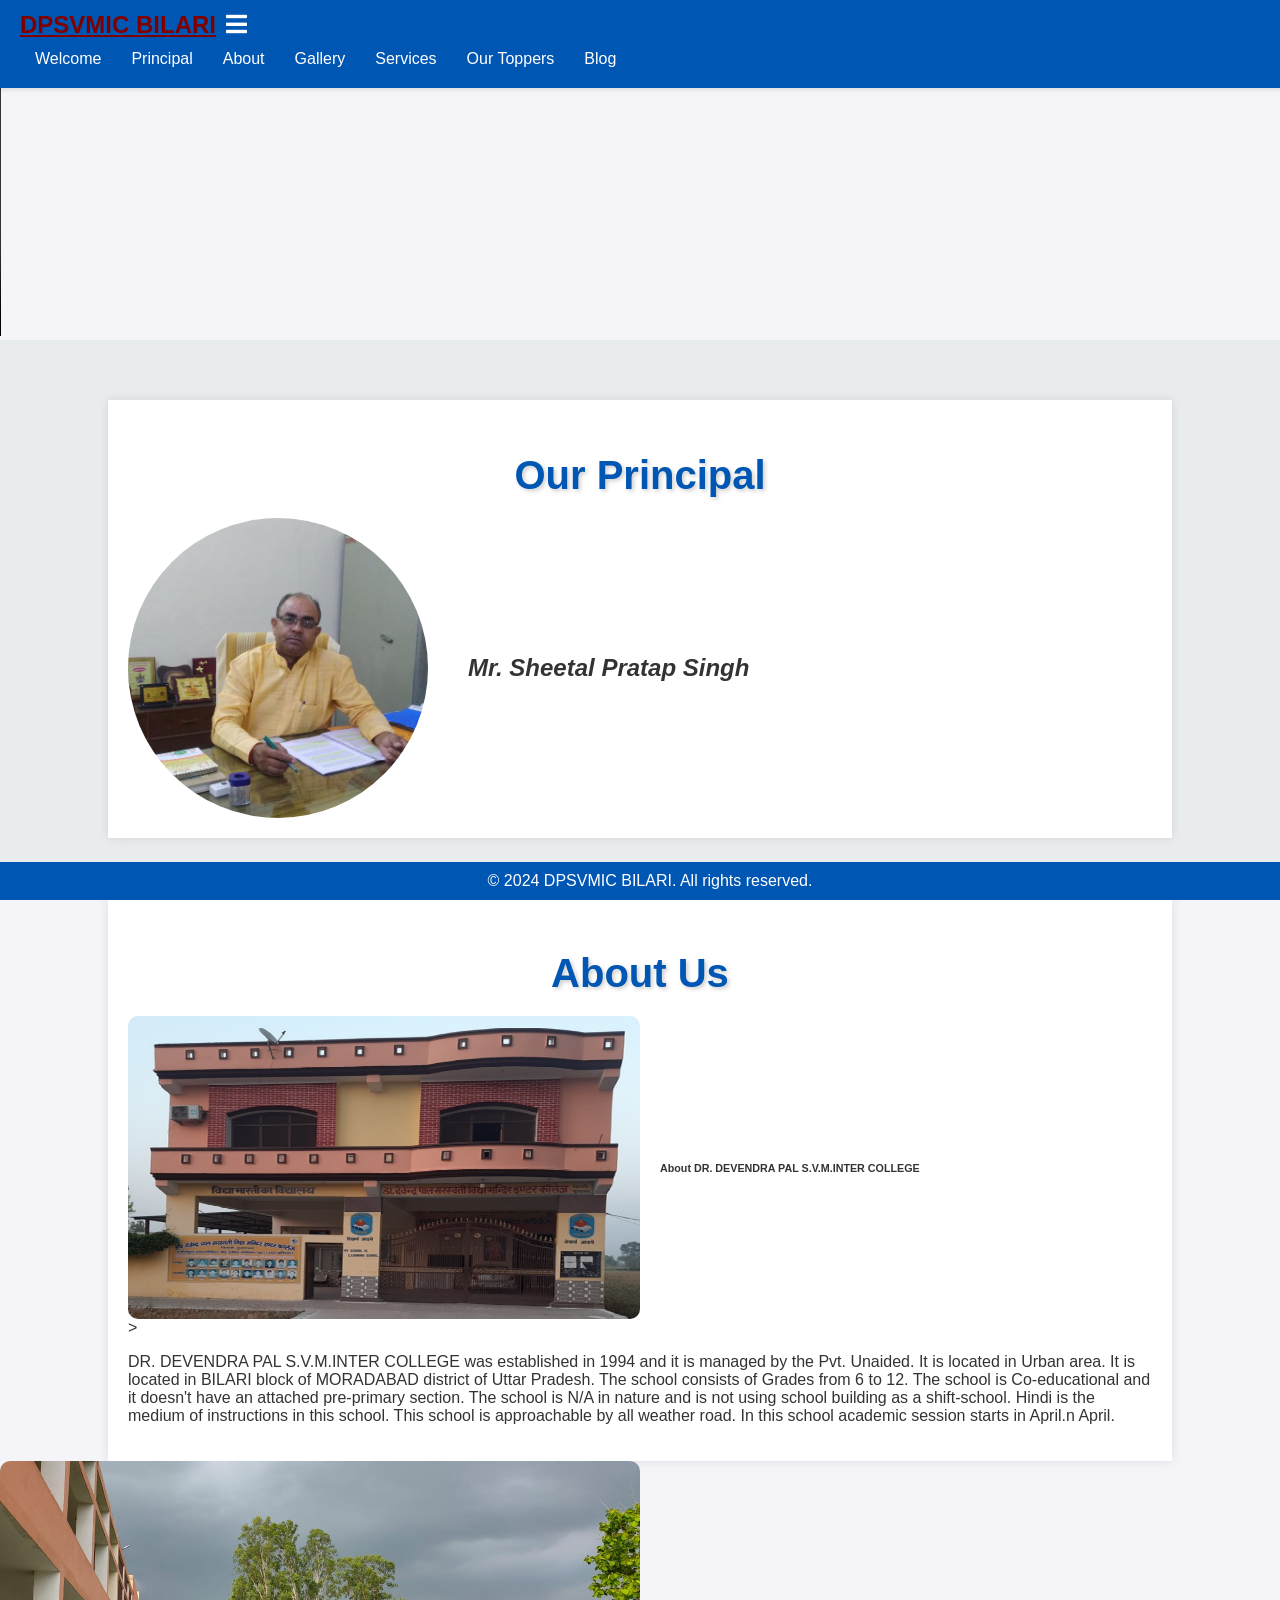
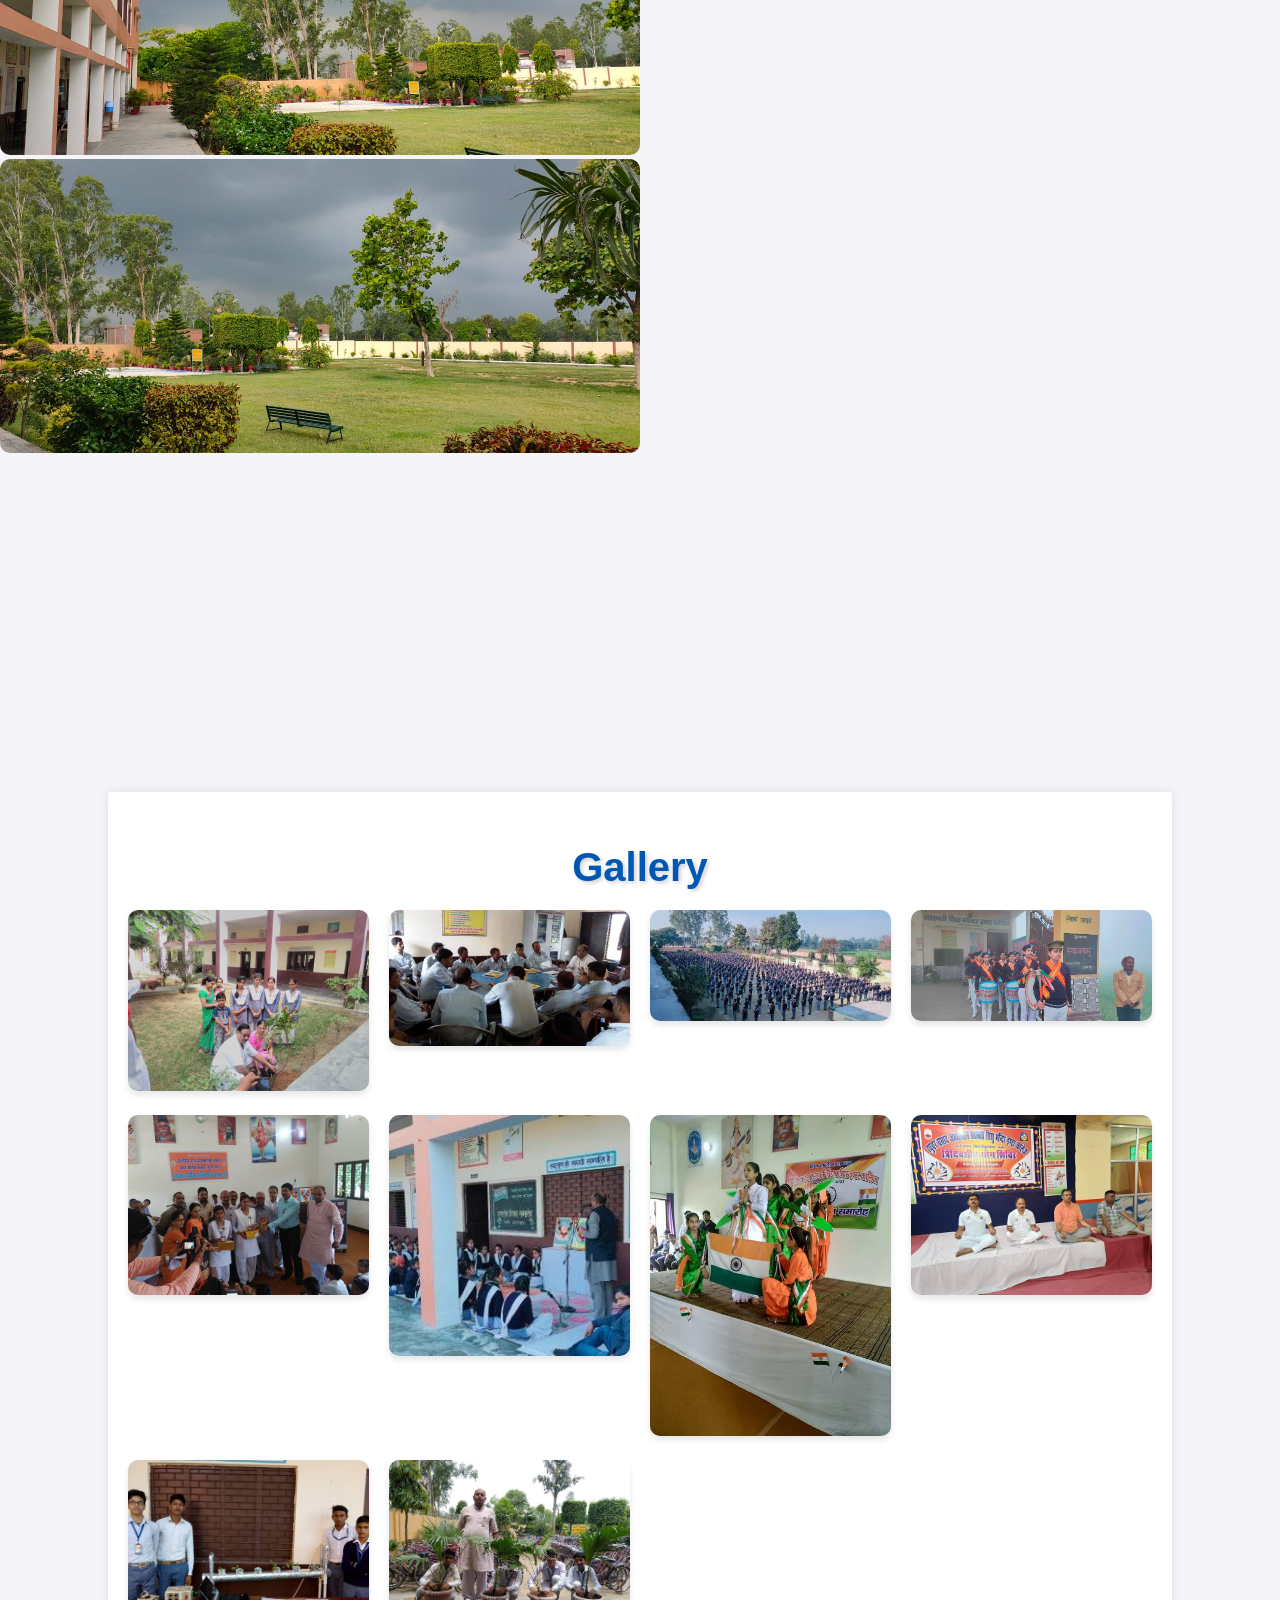
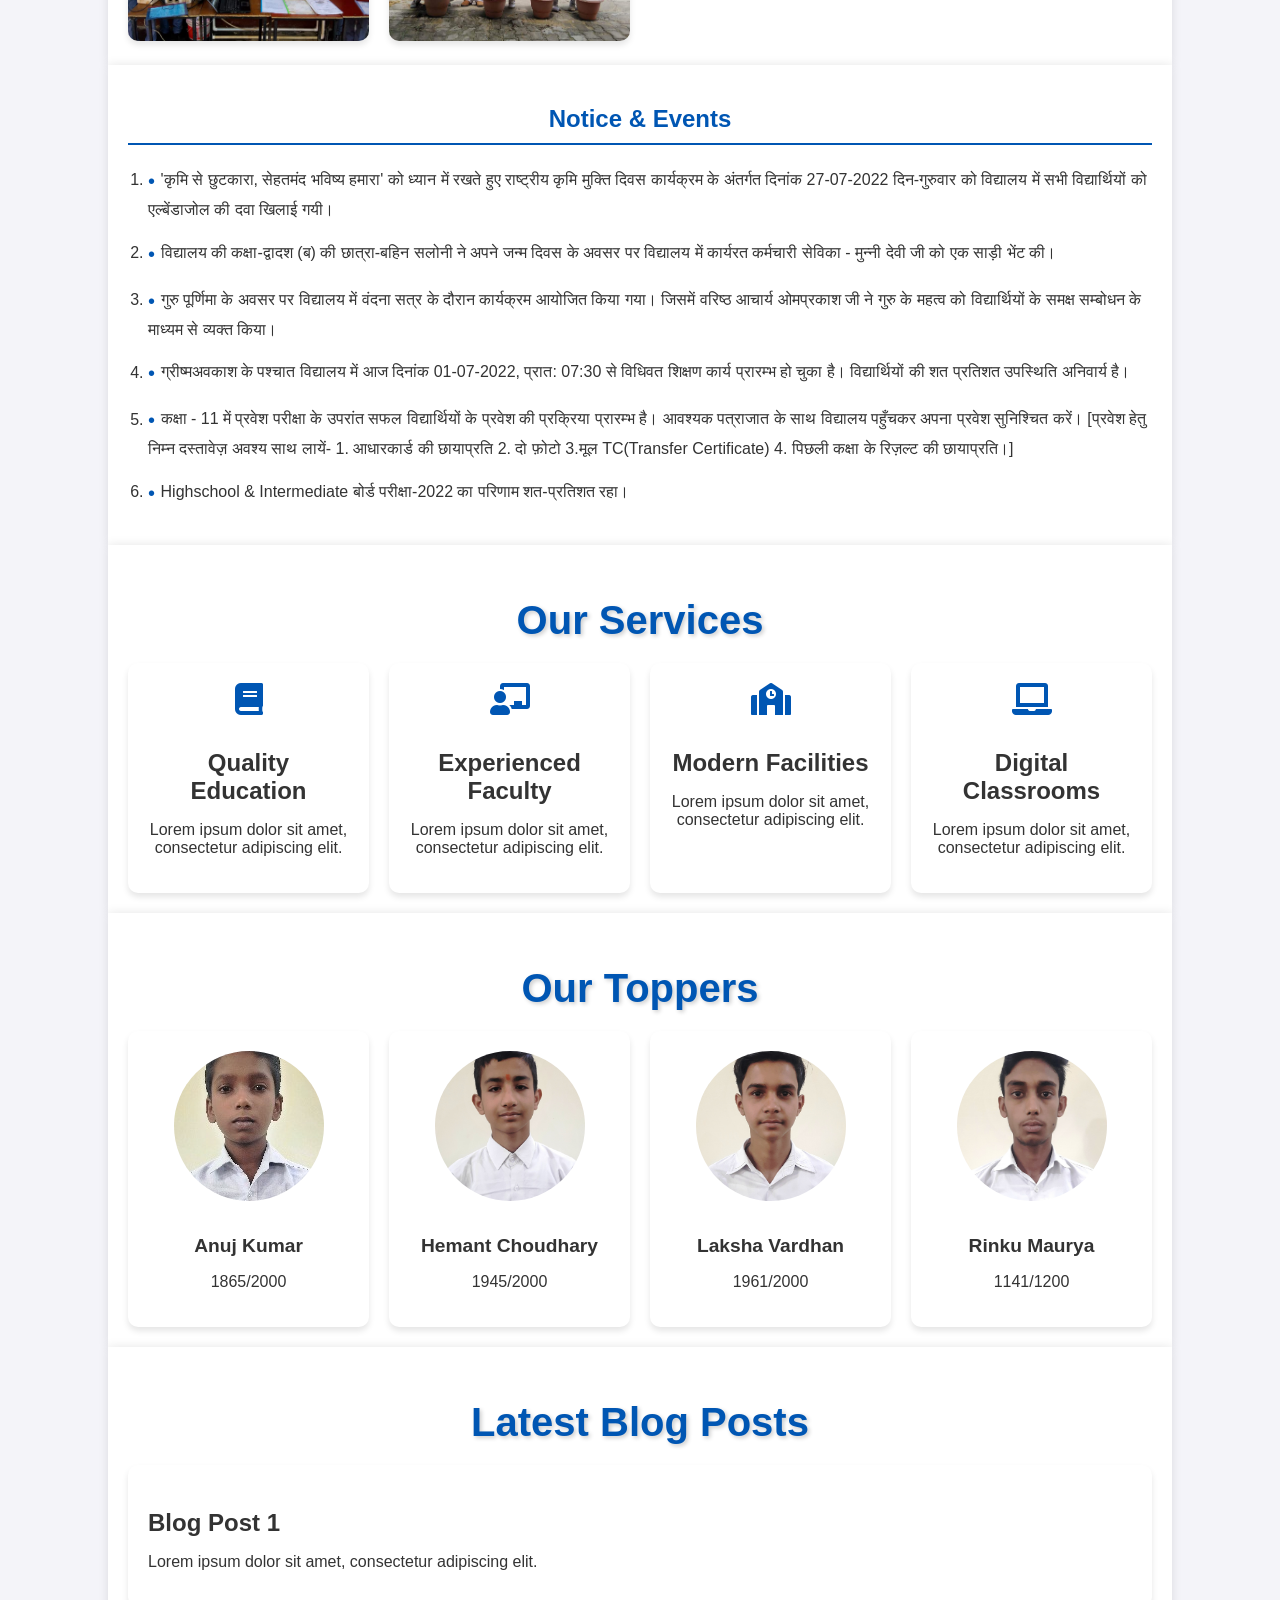
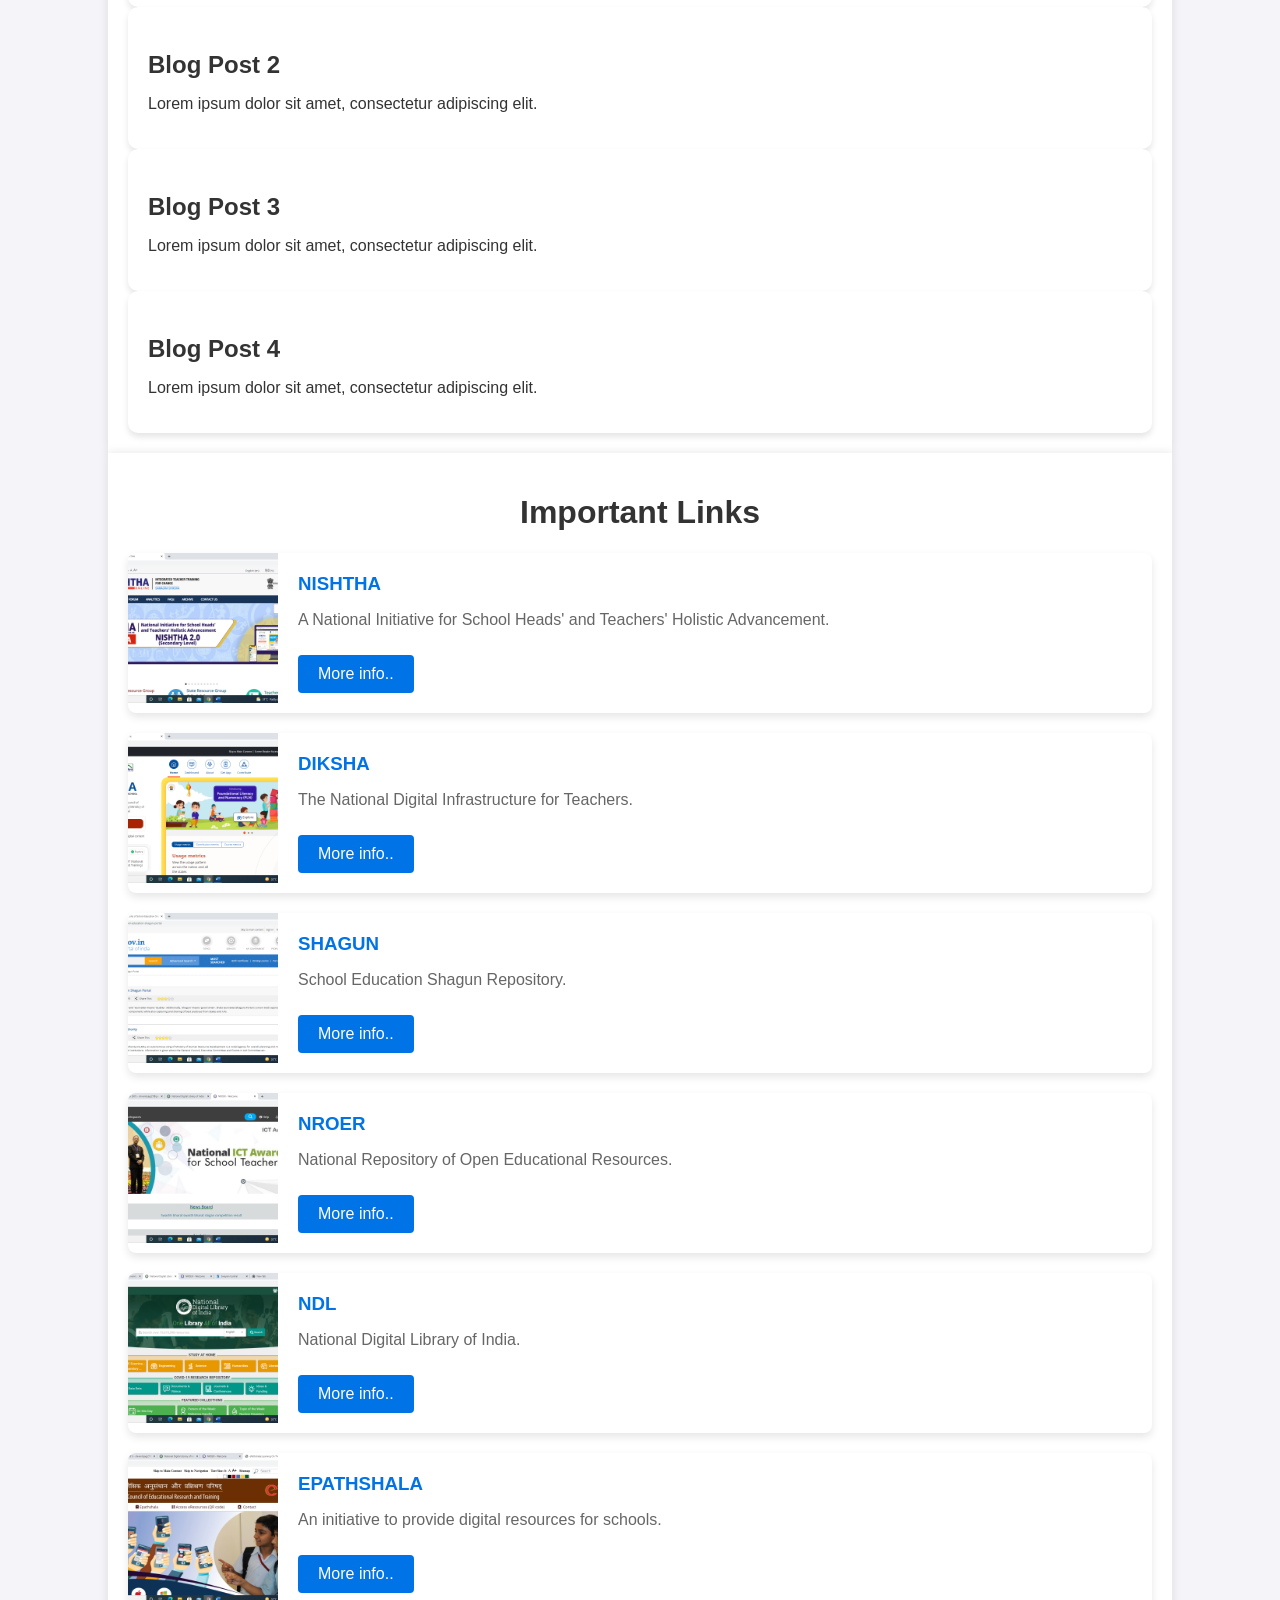
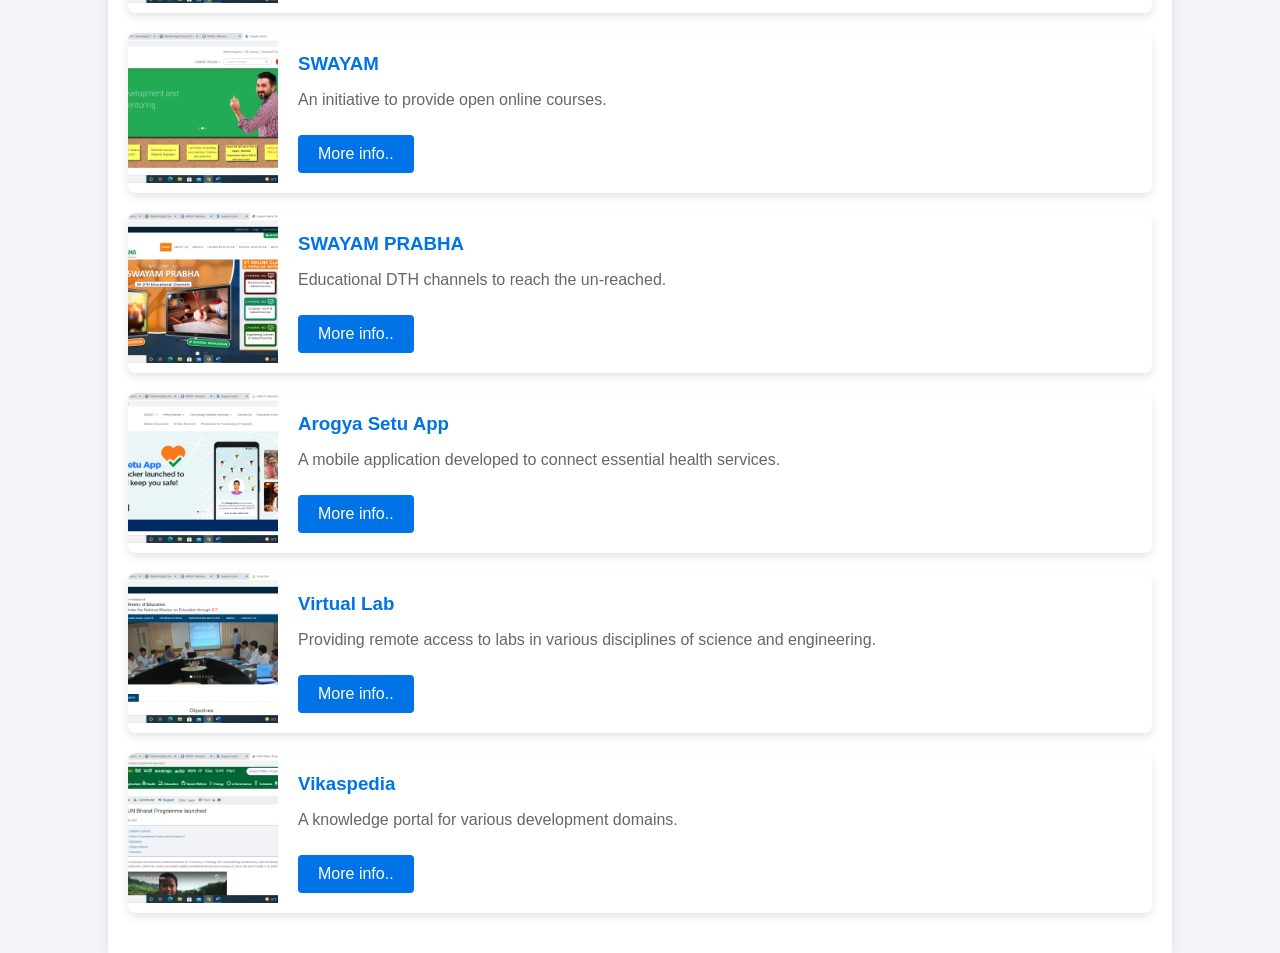
==== commit 71926ebe: "Update index.html" ====
--- a/index.html
+++ b/index.html
@@ -74,7 +74,7 @@
               </h6></div>
 
   <div class="about-text"  <div>>
- p      <p>
+       <p>
         DR. DEVENDRA PAL S.V.M.INTER COLLEGE was established in 1994 and it is managed by the Pvt. Unaided. It is located in Urban area. It is located in BILARI block of MORADABAD district of Uttar Pradesh. The school consists of Grades from 6 to 12. The school is Co-educational and it doesn't have an attached pre-primary section. The school is N/A in nature and is not using school building as a shift-school. Hindi is the medium of instructions in this school. This school is approachable by all weather road. In this school academic session starts in April.n April.</li>
 </p></div>    </p>
       
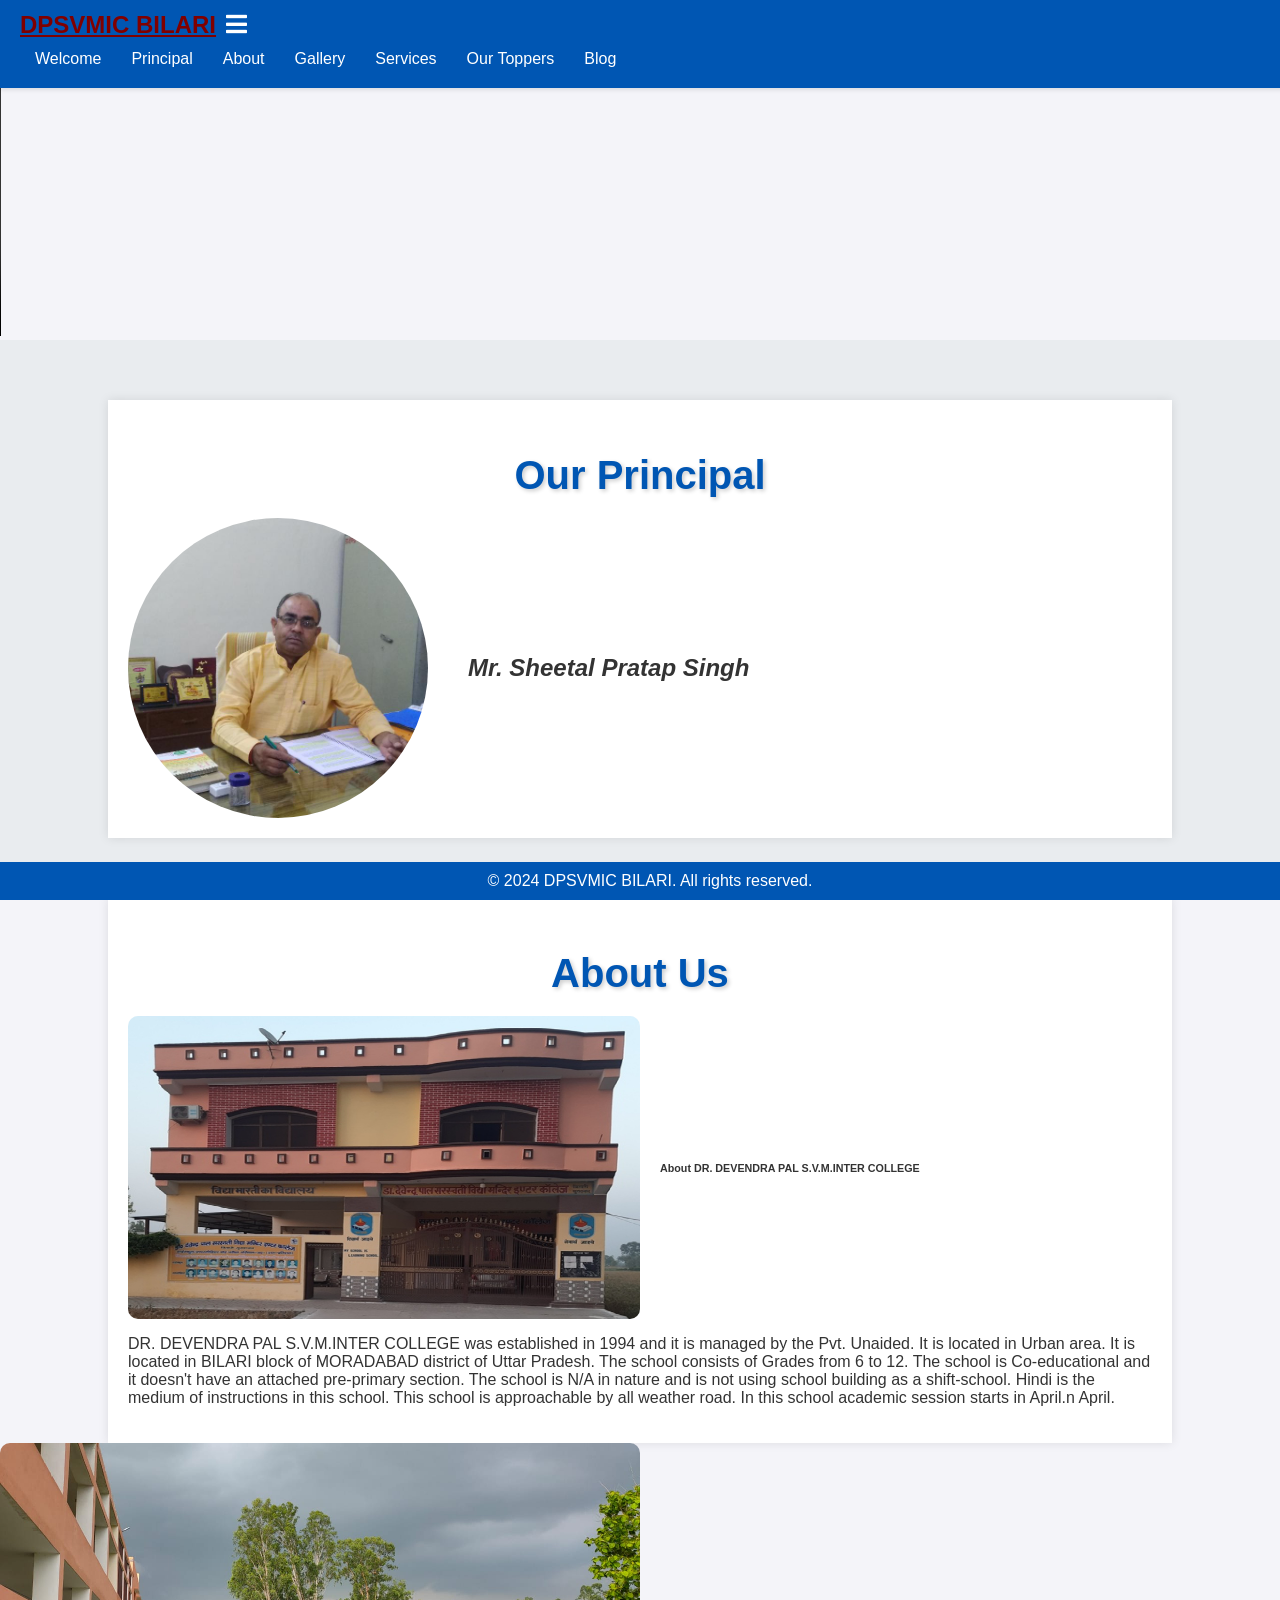
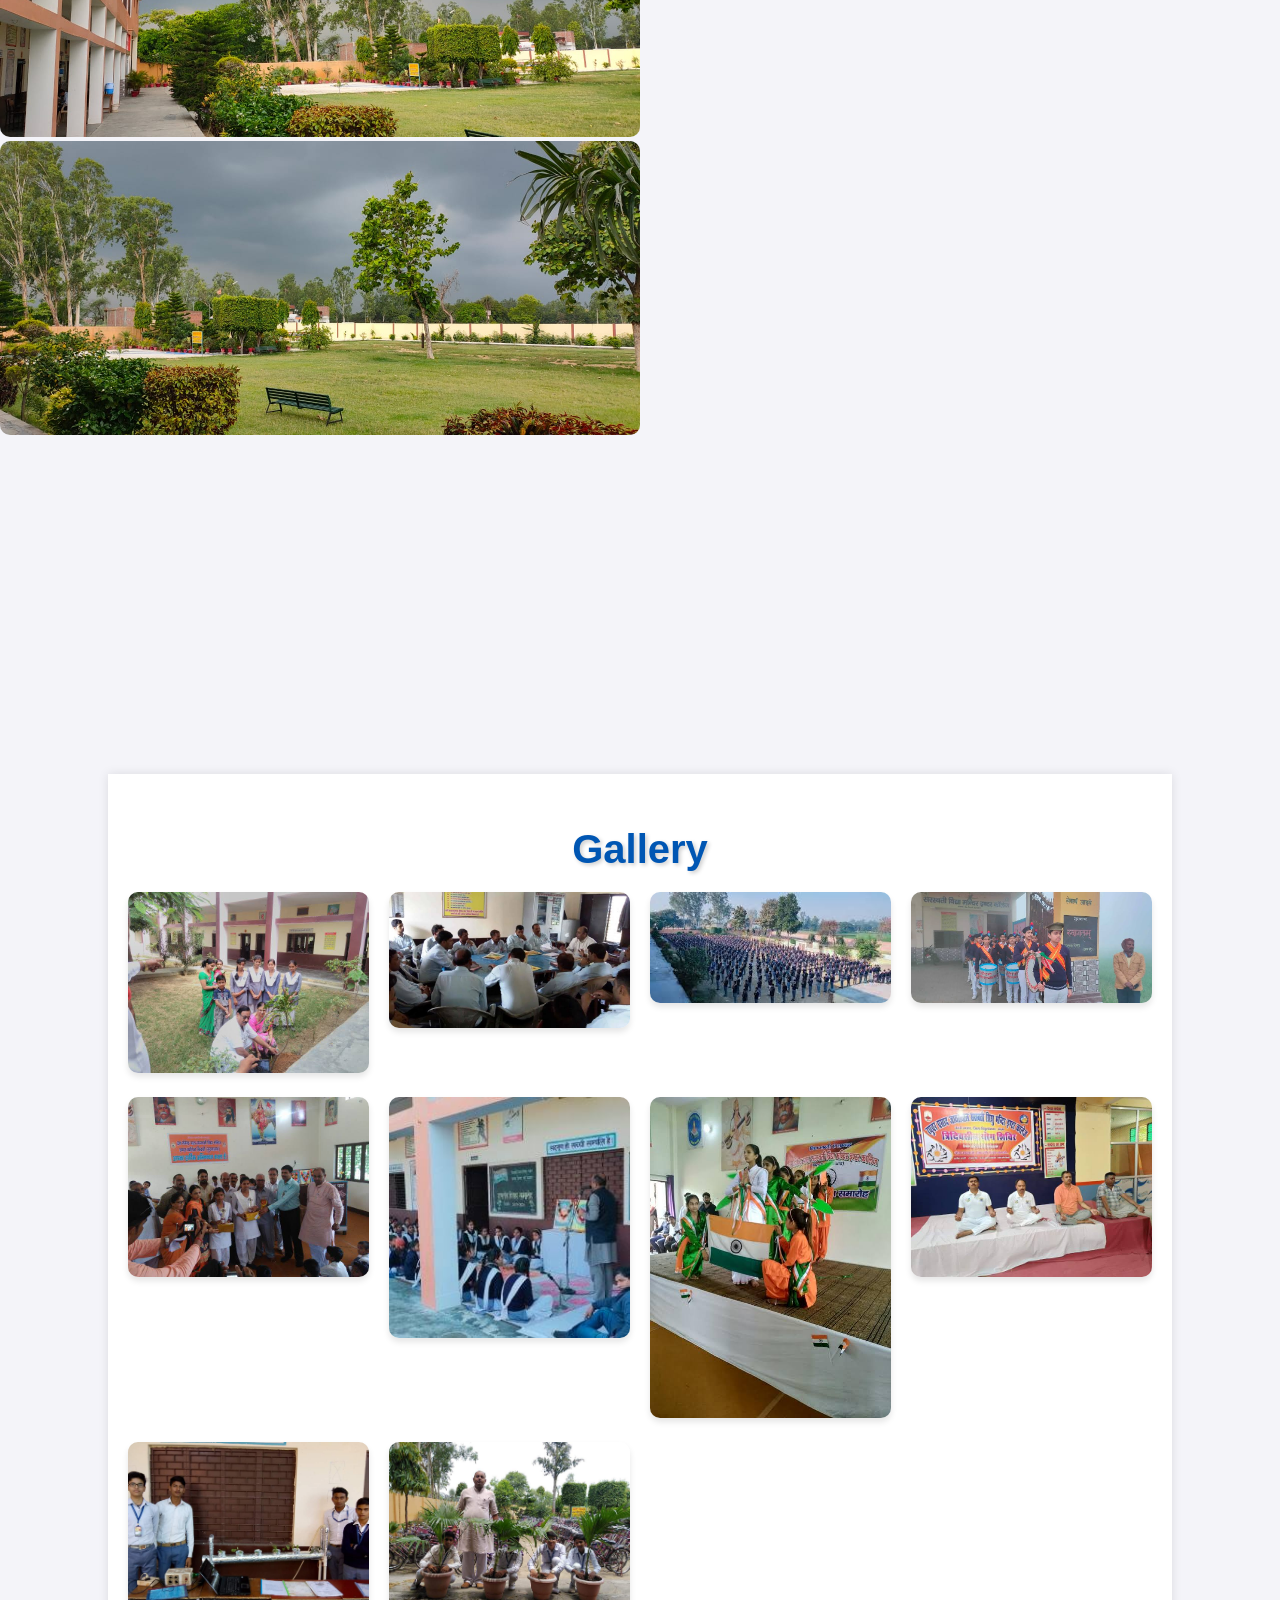
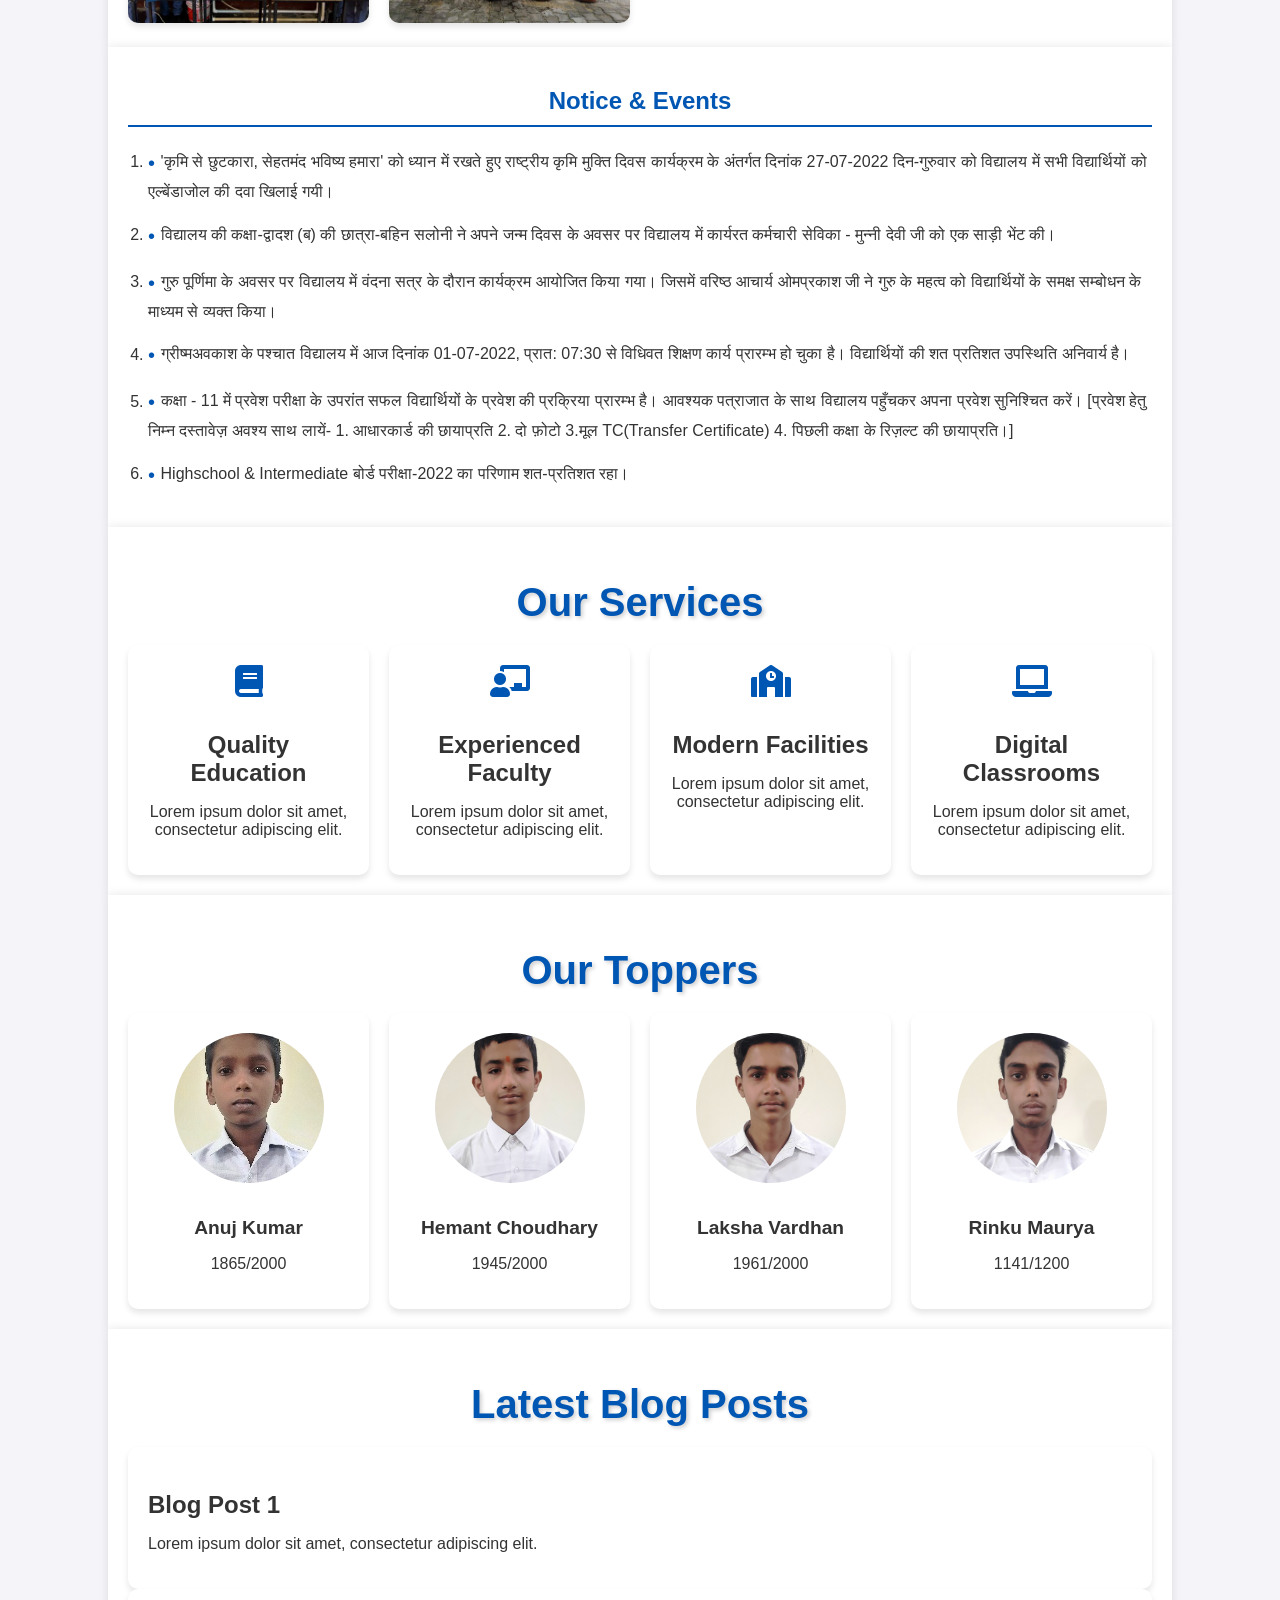
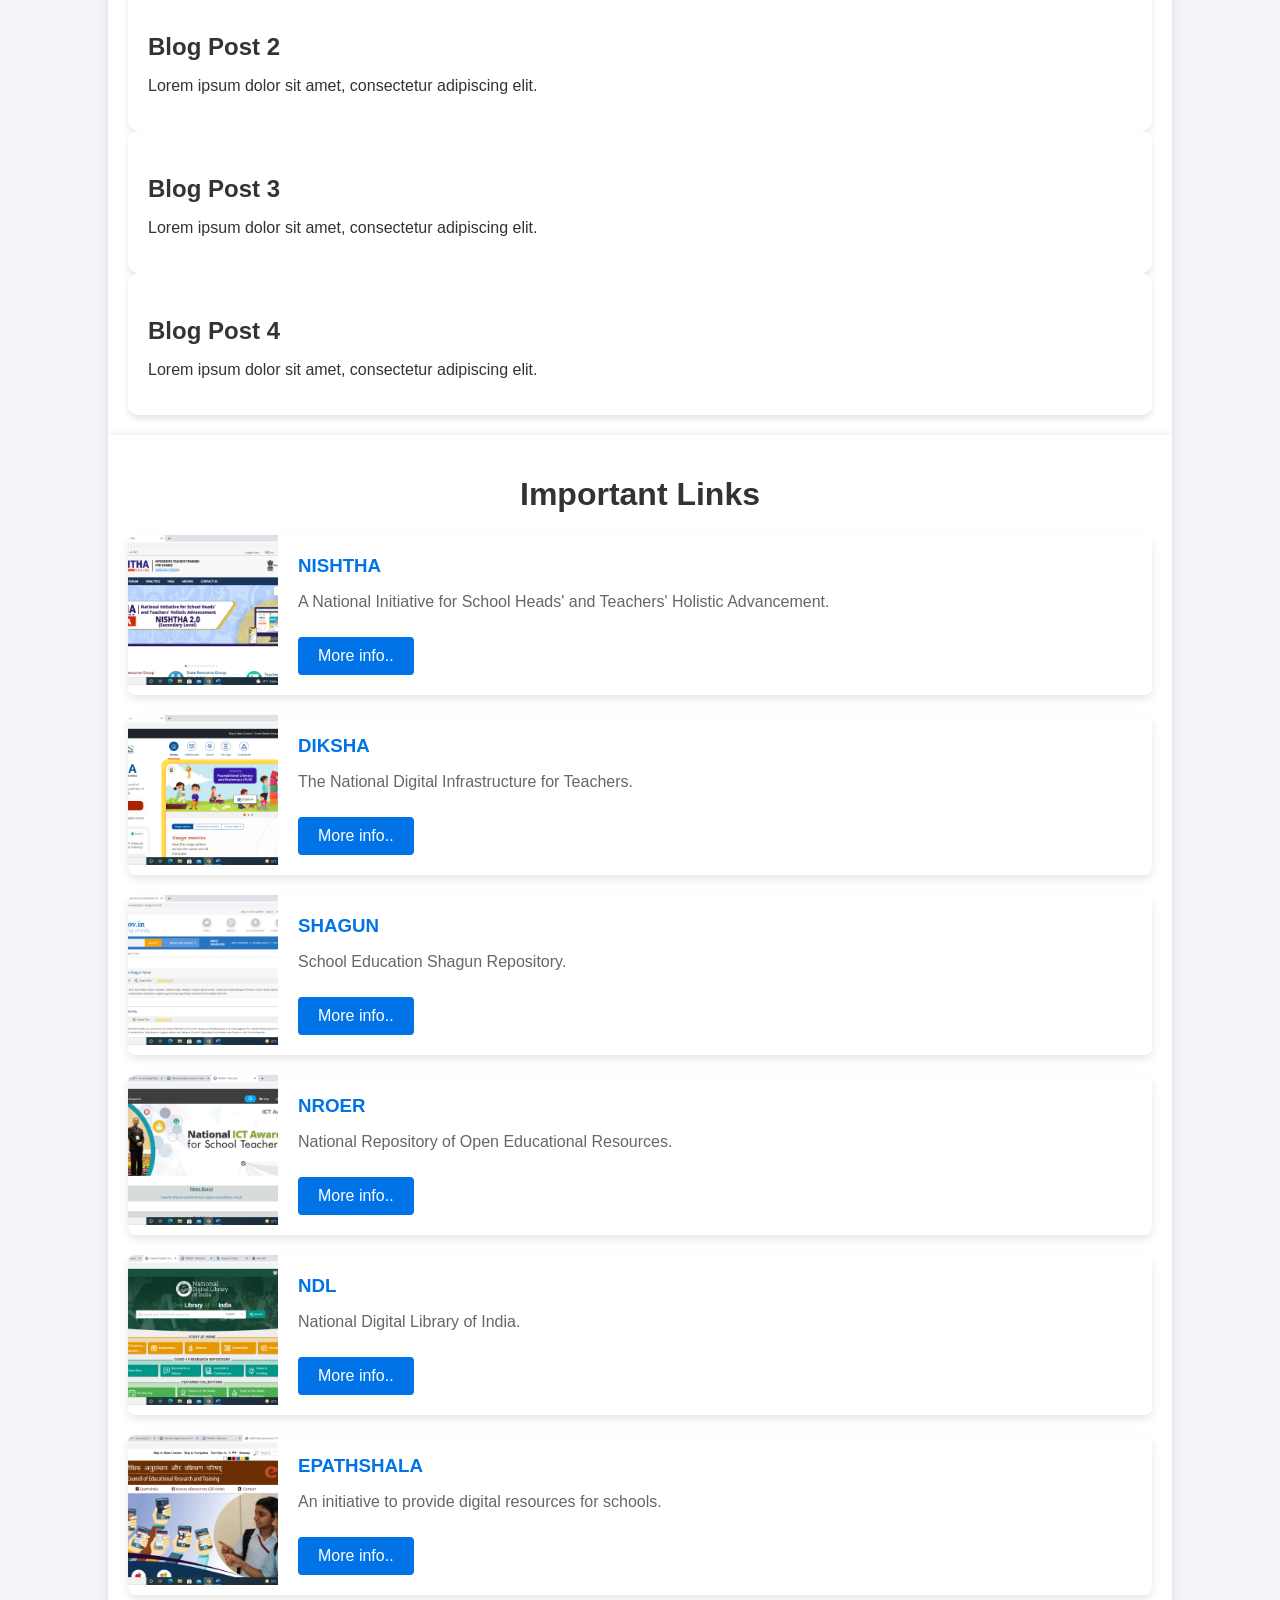
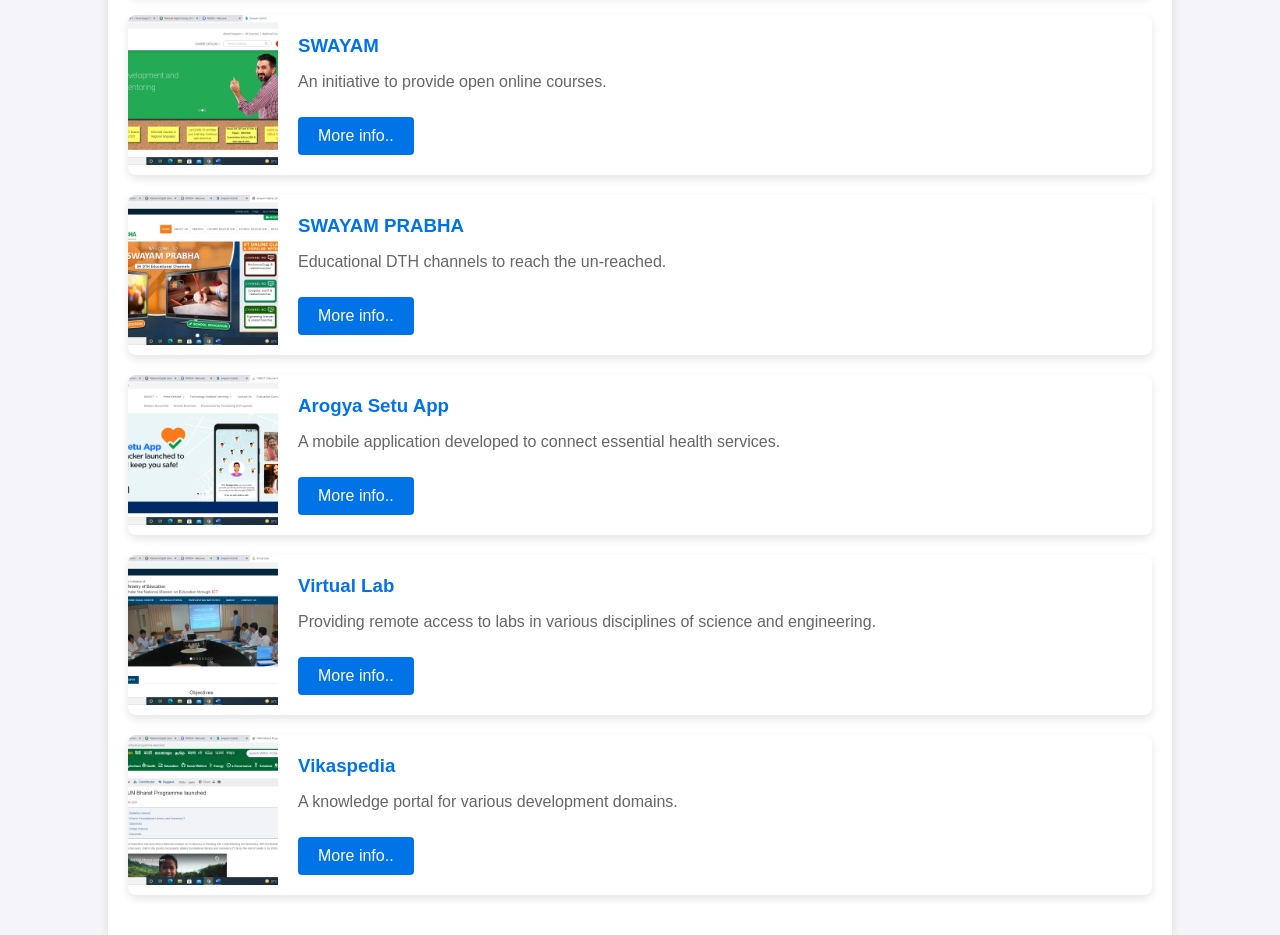
==== commit d09dfa33: "Update index.html" ====
--- a/index.html
+++ b/index.html
@@ -73,7 +73,8 @@
                     About DR. DEVENDRA PAL S.V.M.INTER COLLEGE
               </h6></div>
 
-  <div class="about-text"  <div>>
+  <div class="about-text"  <div>
+      
        <p>
         DR. DEVENDRA PAL S.V.M.INTER COLLEGE was established in 1994 and it is managed by the Pvt. Unaided. It is located in Urban area. It is located in BILARI block of MORADABAD district of Uttar Pradesh. The school consists of Grades from 6 to 12. The school is Co-educational and it doesn't have an attached pre-primary section. The school is N/A in nature and is not using school building as a shift-school. Hindi is the medium of instructions in this school. This school is approachable by all weather road. In this school academic session starts in April.n April.</li>
 </p></div>    </p>
